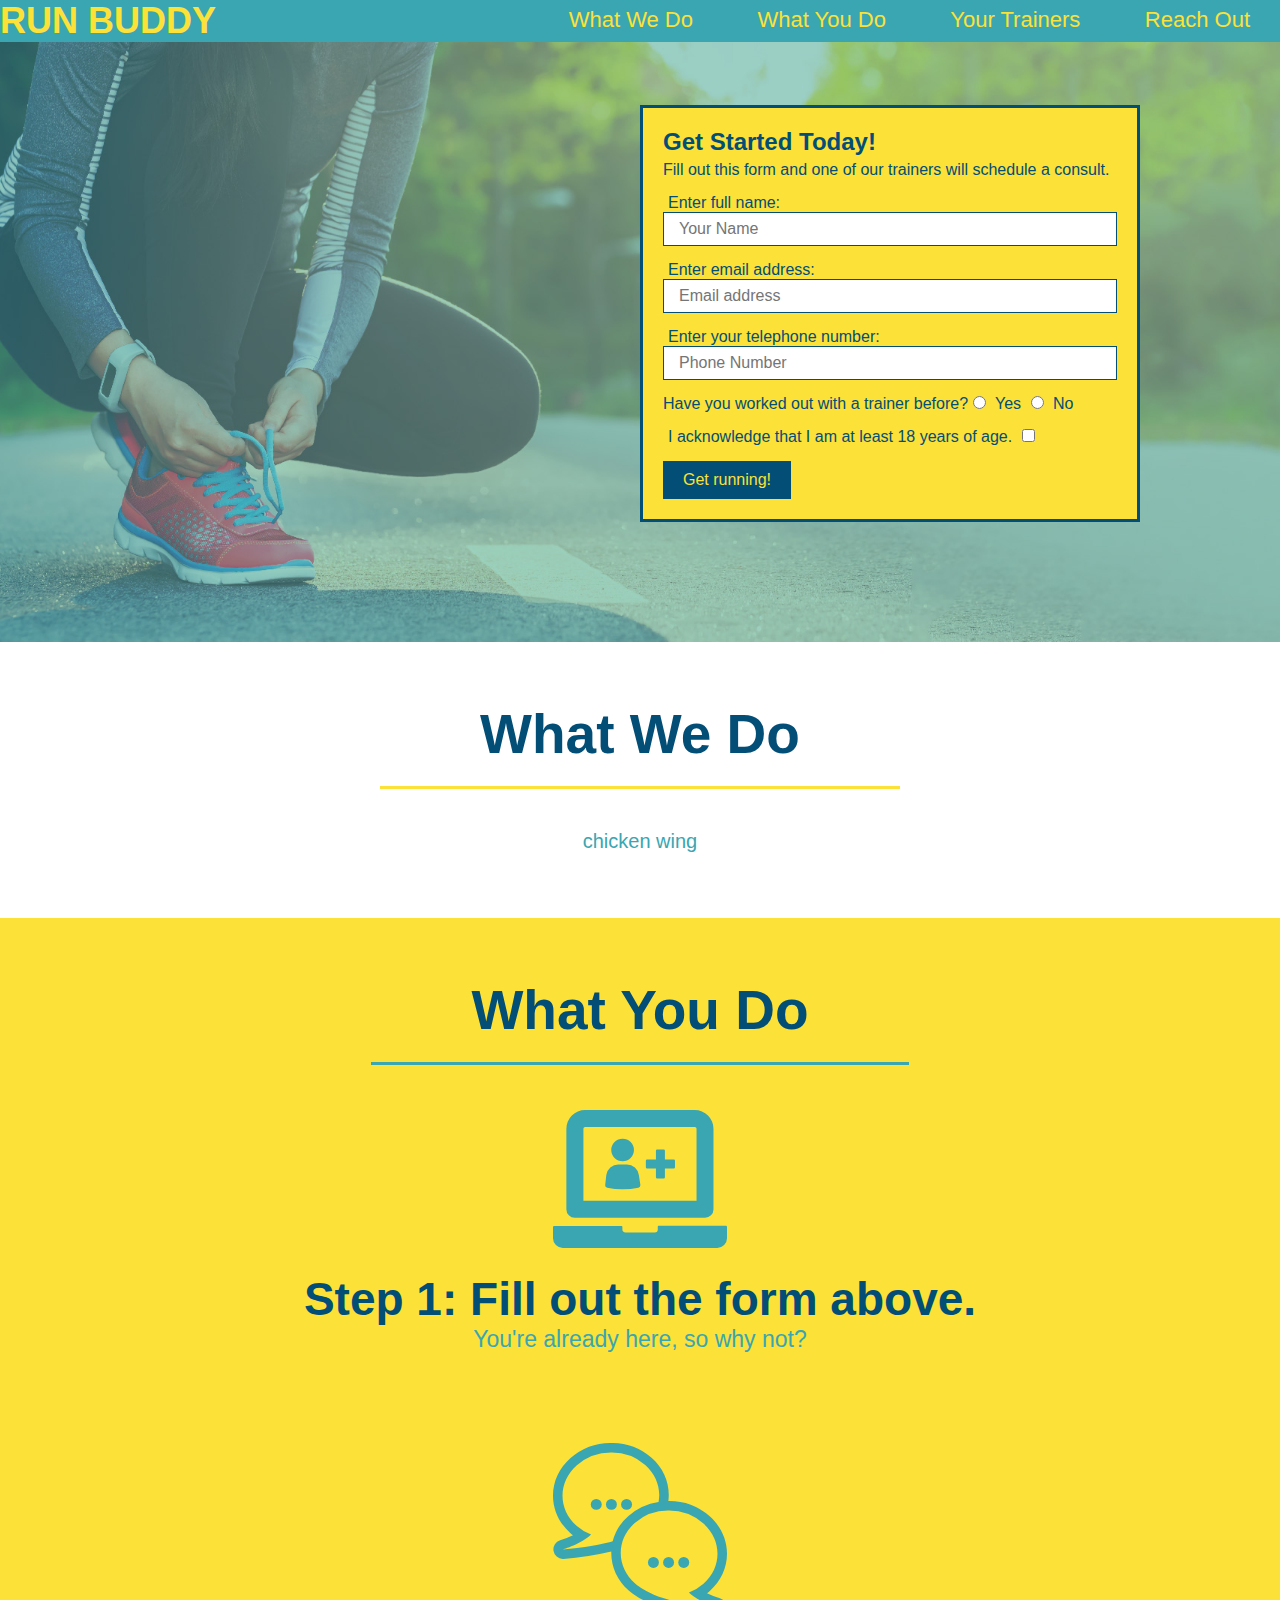
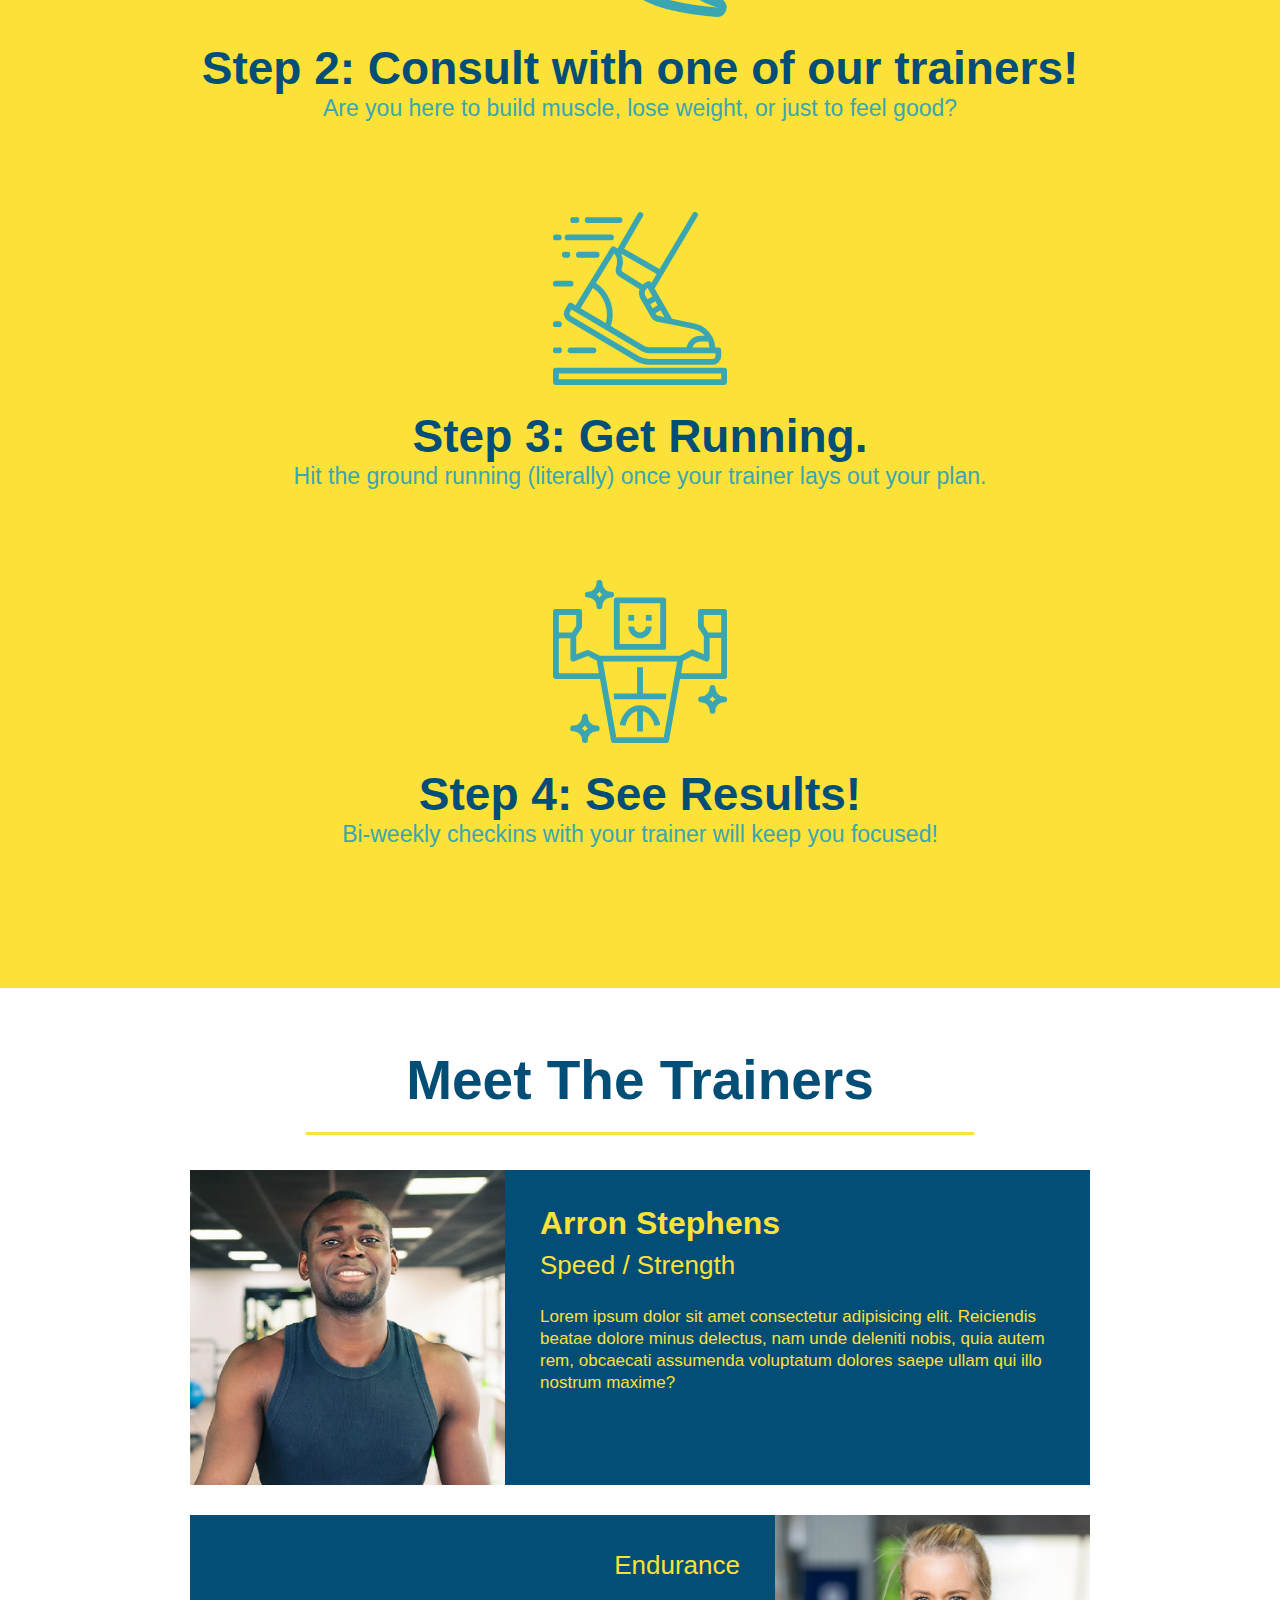
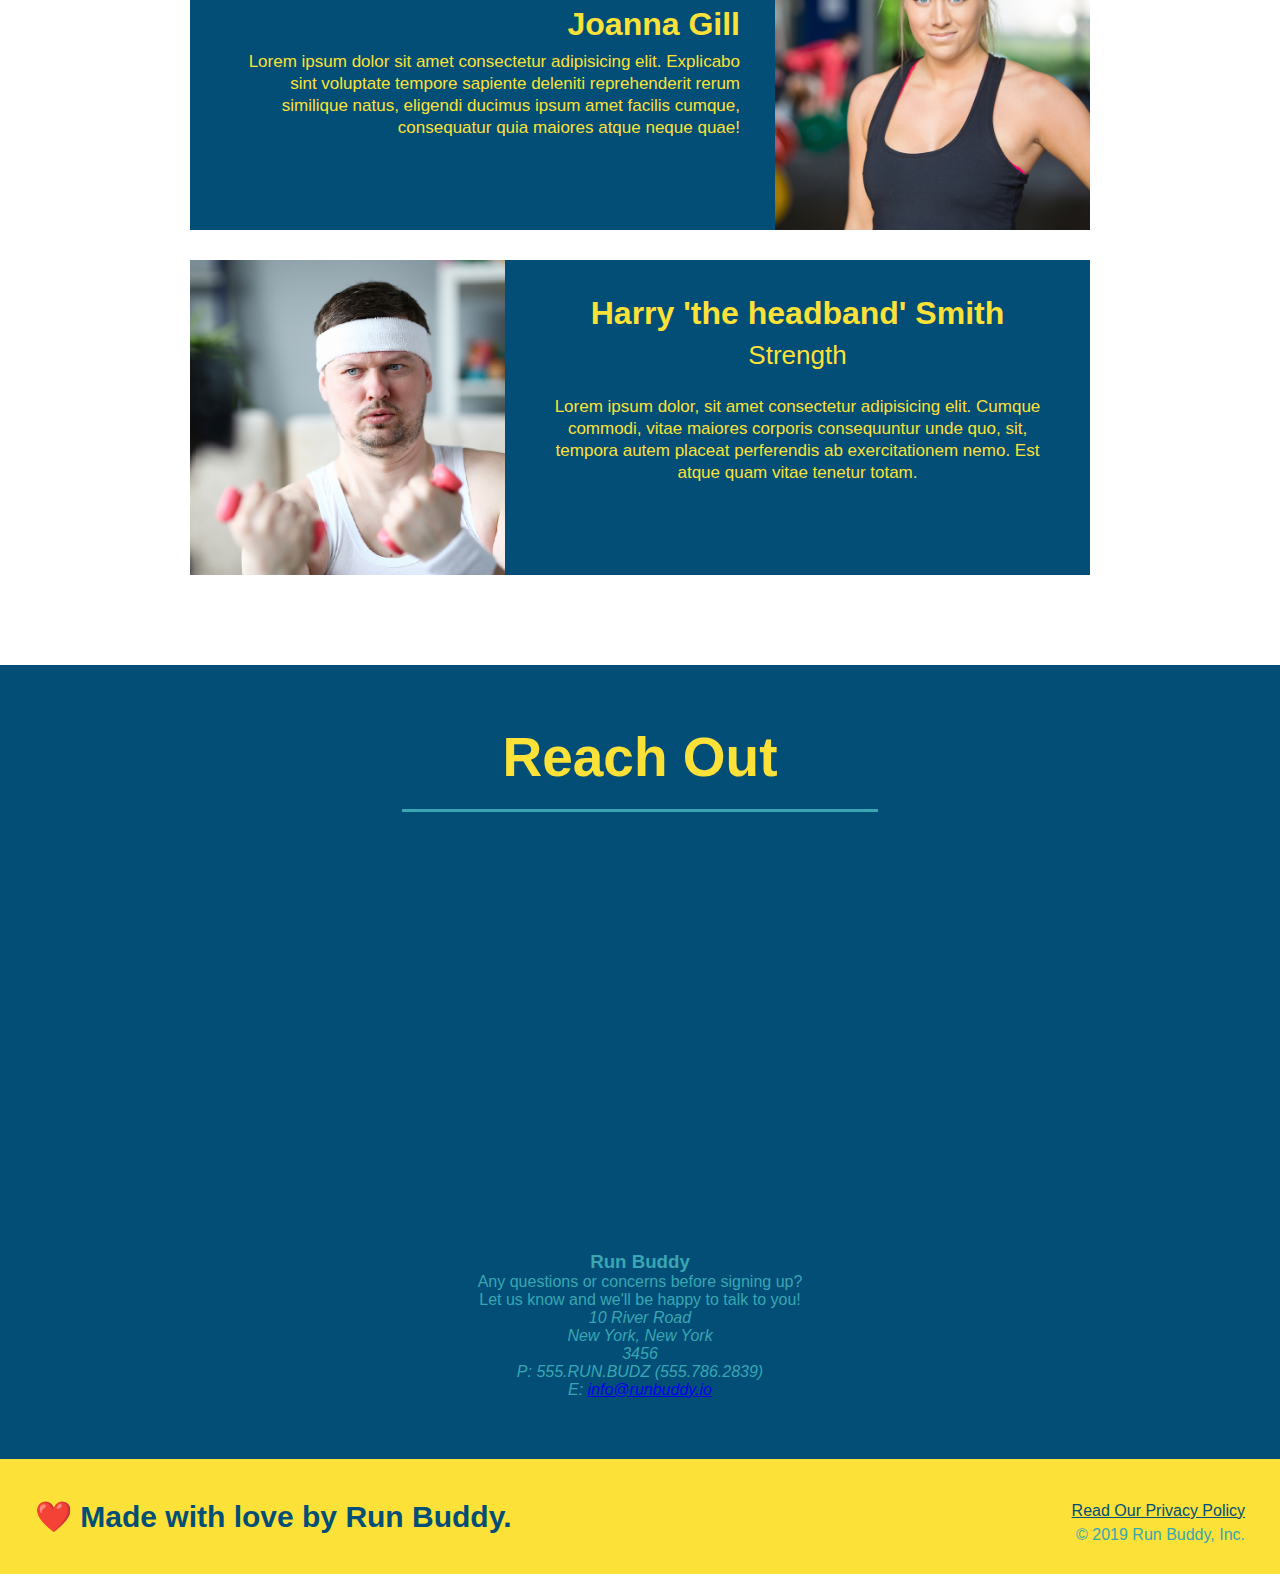
==== index.html @ 7460c60f "<privacy policy>" ====
<!DOCTYPE html>
<html lang="en">
<head>
<meta charset="UTF-8"/>
<title>Run  Buddy</title>
<link rel="stylesheet" href="assets/css/style.css"/>
</head>

<header> 
    <h1>
        <a href="/">RUN BUDDY</a>
    </h1>
<nav>
<!--unorder list elments-->
<ul>
    <!--list item elment-->
<li>
    <!--anchor elemnt-->
    <a href="#what-we-do">What We Do</a>
</li>
<li>
    <a href="#what-you-do">What You Do</a>
</li>
<li>
    <a href="#your-trainers">Your Trainers</a>
</li>
<li>
    <a href="#reach-out">Reach Out</a>
</li>
</ul>
</nav>
</header>

<body>
    <!--navigation-->
<!--hero/jumbotron-->
<section class="hero">
    <div class="hero-form">
        <h3>Get Started Today!</h3>
        <p>Fill out this form and one of our trainers will schedule a consult.</p>
        <!--form elm-->
        <form>
            <!--name filler-->
            <label for="name">Enter full name:</label>
            <input type="text" placeholder="Your Name" name="name" id="name" class="form-input" >
            <!--email -->
            <label for="email">Enter email address:</label>
            <input type="text" placeholder="Email address" name="email" id="email"class="form-input" >
            <!--phone number-->
            <label for="phone">Enter your telephone number:</label>
            <input type="text" placeholder="Phone Number" name="phone" id="phone" input class="form-input">
            <p>
                Have you worked out with a trainer before?
                <input type="radio" name="trainer-confirm" id="trainer-yes" />
                <label for="trainer-yes">Yes</label>
                <input type="radio" name="trainer-confirm" id="trainer-no"/>
                <label for="trainer-no">No</label>


            </p>
            <p>
                <label for="checkbox" >
                    I acknowledge that I am at least 18 years of age.
                </label>
                <input type="checkbox" name="age-confirm" id="checkbox"/>
            </p>
            <button type="submit">
                Get running!
            </button>
        </form>
    </div>
</section>
<!--what we do-->
<section id="what-we-do" class="intro">
    <h2 class="section-title primary-border">What We Do</h2>
    <p>
        chicken wing 
    </p>
</section>
<!--what you do-->
<section id="what-you-do" class="steps">
    <h2 class="section-title secondary-border">What You Do</h2>

    <div>
    <img src="./assets/images/step-1.svg" alt="" />
    <h3>Step 1: Fill out the form above.</h3>
    <p> You're already here, so why not?</p>
    </div>

    <div>
        <img src="assets/images/step-2.svg" alt="" />
        <h3>Step 2: Consult with one of our trainers!</h3>
        <p>Are you here to build muscle, lose weight, or just to feel good?</p>
    </div>

    <div>
        <img src="assets/images/step-3.svg" alt="" />
        <h3>Step 3: Get Running.</h3>
        <p>Hit the ground running (literally) once your trainer lays out your plan.</p>
    </div>

    <div>
        <img src="assets/images/step-4.svg" alt="" />
        <h3>Step 4: See Results!</h3>
        <p>Bi-weekly checkins with your trainer will keep you focused!</p>
    </div>
</section>

<!--meet trainers-->
<section id="your-trainers" class="trainers">
    <h2 class="section-title primary-border">Meet The Trainers</h2>
    <article class="trainer">
    <img src="assets/images/trainer-1.jpg" alt="Arron Stephens in his workout clothes, ready to pump iron.">
    <div class="trainer-bio text-left">
        <h3>Arron Stephens</h3>
        <h4>Speed / Strength</h4>
        <p>
        Lorem ipsum dolor sit amet consectetur adipisicing elit. Reiciendis beatae dolore minus delectus, nam unde deleniti nobis, quia autem rem, obcaecati assumenda voluptatum dolores saepe ullam qui illo nostrum maxime?
        </p>
    </div>
    </article>
    <!--trainer number 2-->
<article class="trainer">
    <div class="trainer-bio text-right">
        <h4>Endurance</h4>
        <h3>Joanna Gill</h3>
        <p>
            Lorem ipsum dolor sit amet consectetur adipisicing elit. Explicabo sint voluptate tempore sapiente deleniti reprehenderit rerum similique natus, eligendi ducimus ipsum amet facilis cumque, consequatur quia maiores atque neque quae!
        </p>
    </div>
    <img src="assets/images/trainer-2.jpg" alt="Joanna Gill cooling off after a workout!">
</article>
<!--third trainer-->
<article class="trainer">
    <img src="assets/images/trainer-3.jpg" alt="Harry Smith wearing a headband and lifting comically small pink weights.">
    <div class="trainer-bio text left">
<h3>Harry 'the headband' Smith</h3>
<h4>Strength</h4>
<p>
    Lorem ipsum dolor, sit amet consectetur adipisicing elit. Cumque commodi, vitae maiores corporis consequuntur unde quo, sit, tempora autem placeat perferendis ab exercitationem nemo. Est atque quam vitae tenetur totam.
</p>
    </div>
</article>
</section>
<!--reach out-->
<section id="reach-out" class="contact">
    <h2 class="section-title secondary-border">Reach Out</h2>
    <div class="contact-info">
        <iframe src="https://www.google.com/maps/embed?pb=!1m18!1m12!1m3!1d12087.531387250001!2d-73.95627076431303!3d40.76460136921745!2m3!1f0!2f0!3f0!3m2!1i1024!2i768!4f13.1!3m3!1m2!1s0x89c258cf54f9ede7%3A0x800ff1b8fb73642a!2s10%20River%20Rd%2C%20New%20York%2C%20NY%2010044!5e0!3m2!1sen!2sus!4v1624158216250!5m2!1sen!2sus" width="400" height="400" style="border:0;" allowfullscreen="" loading="lazy"></iframe>
    </div>
    <div>
    <h3>Run Buddy</h3>
    <p>
        Any questions or concerns before signing up?
        <br />
        Let us know and we'll be happy to talk to you!
    </p>
    <address>
    10 River Road
        <br/>
    New York, New York
        <br/>
    3456
        <br/>
    P: 555.RUN.BUDZ (555.786.2839)<br/>
    E: <a href="mailto:info@runbuddy.io">info@runbuddy.io</a>
    </address>
</div>
</div>
</section>
<!--footer-->
<footer>
    <h2> ❤️ Made with love by Run Buddy.</h2>
    <div>
        <a href="#">Read Our Privacy Policy</a><br />
        &copy; 2019 Run Buddy, Inc.
    </div>
</footer>
</body>
</html>
---- assets/css/style.css ----
* {
    margin:0;
    padding:0;
    box-sizing: border-box;
}

/*applying stle to header*/
header{
    padding: 20 px 35px;
    background-color: #39a6b2;
}
header h1{
    font-weight: bold;
    font-size: 36px;
    color:#fce138;
    margin: 0;
    display: inline;
}
header a{
    text-decoration: none;
    color:#fce138;
}
header nav{
    float: right;
    margin: 7px 0;
}
header nav ul li{
    display: inline;
}
header nav ul li a {
    margin: 0 30px;
    font-weight: lighter;
    font-size: 22px;
}

/*applying style to bod*/
body {
    color: #39a6b2;
    font-family: Helvetica, Arial, sans-serif;
}
footer{
    background:#fce138;
    width: 100%;
    padding: 40px 35px;
}
footer h2{
    display: inline;
    color: #024e76;
    font-size: 30px;
    margin: 0;
}
footer div{
    float: right;
    line-height: 1.5;
    text-align: right;
}
footer a{
    color: #024e76
}
section{
    padding: 60px;
}
.hero{
    background-image: url("../images/hero-bg.jpg");
    height: 600px;
    background-size: cover;
    background-position: center;
    position: relative;
}
.hero-form{
    background-color: #fce138;
    border: 3px solid #024e76;
    padding: 20px;
    width: 500px;
    color: #024e76;
    position: absolute;
    bottom: 120px;
    right: 140px;

}
.hero-form h3{
    font-size: 24px;
    margin: 0;
}
.hero-form p{
    margin: 5px 0 15px 0;
}
.form-input{
    border: 1px solid #024e76;
    display: block;
    padding: 7px 15px;
    font-size: 16px;
    color: #024e76;
    width: 100%;
    margin-bottom: 15px;
}
.hero-form label{
    margin: 0 5px;
}
.hero-form button{
    color: #fce138;
    background-color: #024e76;
    border: none;
    padding: 10px 20px;
    font-size: 16px;
}
.intro{
    text-align: center;
}
.intro p{
    line-height: 1.7;
    color: #39a6b2;
    width: 80%;
    font-size: 20px;
    margin: 0 auto;
}
.steps{
    text-align: center;
    background: #fce138;
}
.steps div{
    margin-bottom: 80px;
}
.steps img{
    width: 15%;
    margin: 10px 0;
}
.steps h3{
    color: #024e76;
    font-size: 46px;
    margin-top: 10px;
}
.steps p{
    color: #39a6b2;
    font-size: 23px;
}
.steps span{
    font-size: 38px;
}
.section-title{
    font-size: 55px;
    color: #024e76;
    margin-bottom: 35px;
    padding: 0 100px 20px 100px;
    display: inline-block;
    border-bottom: 3px solid;
}
.primary-border{
    border-color: #fce138;
}
.secondary-border{
    border-color: #39a6b2;
}
.trainers{
    text-align: center;
}
.trainer{
    width: 900px;
    margin: 0 auto 30px auto;
    background: #024e76;
    color: #fce138;
    overflow: auto;
}
.trainer img{
    width: 35%;
    float: left;
}
.trainer-bio{
    padding: 35px;
    float: left;
    width: 65%;
}
.trainer-bio h3{
    font-size: 32px;
    margin-bottom: 8px;

}
.trainer-bio h4{
    font-weight:lighter;
    font-size: 26px;
    margin-bottom: 25px;
}
.trainer-bio p{
    font-size: 17px;
    line-height: 1.3;
}
.text-left{
    text-align: left;
}
.text-right{
    text-align: right;
}
.contact {
    text-align: center;
    background: #024e76;
  }
  
  .contact h2 {
    color: #fce138;
  }
  
  .contact-info iframe {
    width: 400px;
    height: 400px;
  }
  
  .contact-info div {
    width: 410px;
    display: inline-block;
    vertical-align: top;
    text-align: left;
    margin: 30px 0 0 60px;
    color: white;
  }
  
  .contact-info h3 {
    color: #fce138;
    font-size: 32px;
  }
  
  .contact-info p,
  .contact-info address {
    margin: 20px 0;
    line-height: 1.5;
    font-size: 20px;
    font-style: normal;
  }
  
  .contact-info a {
    color: #fce138;
  }
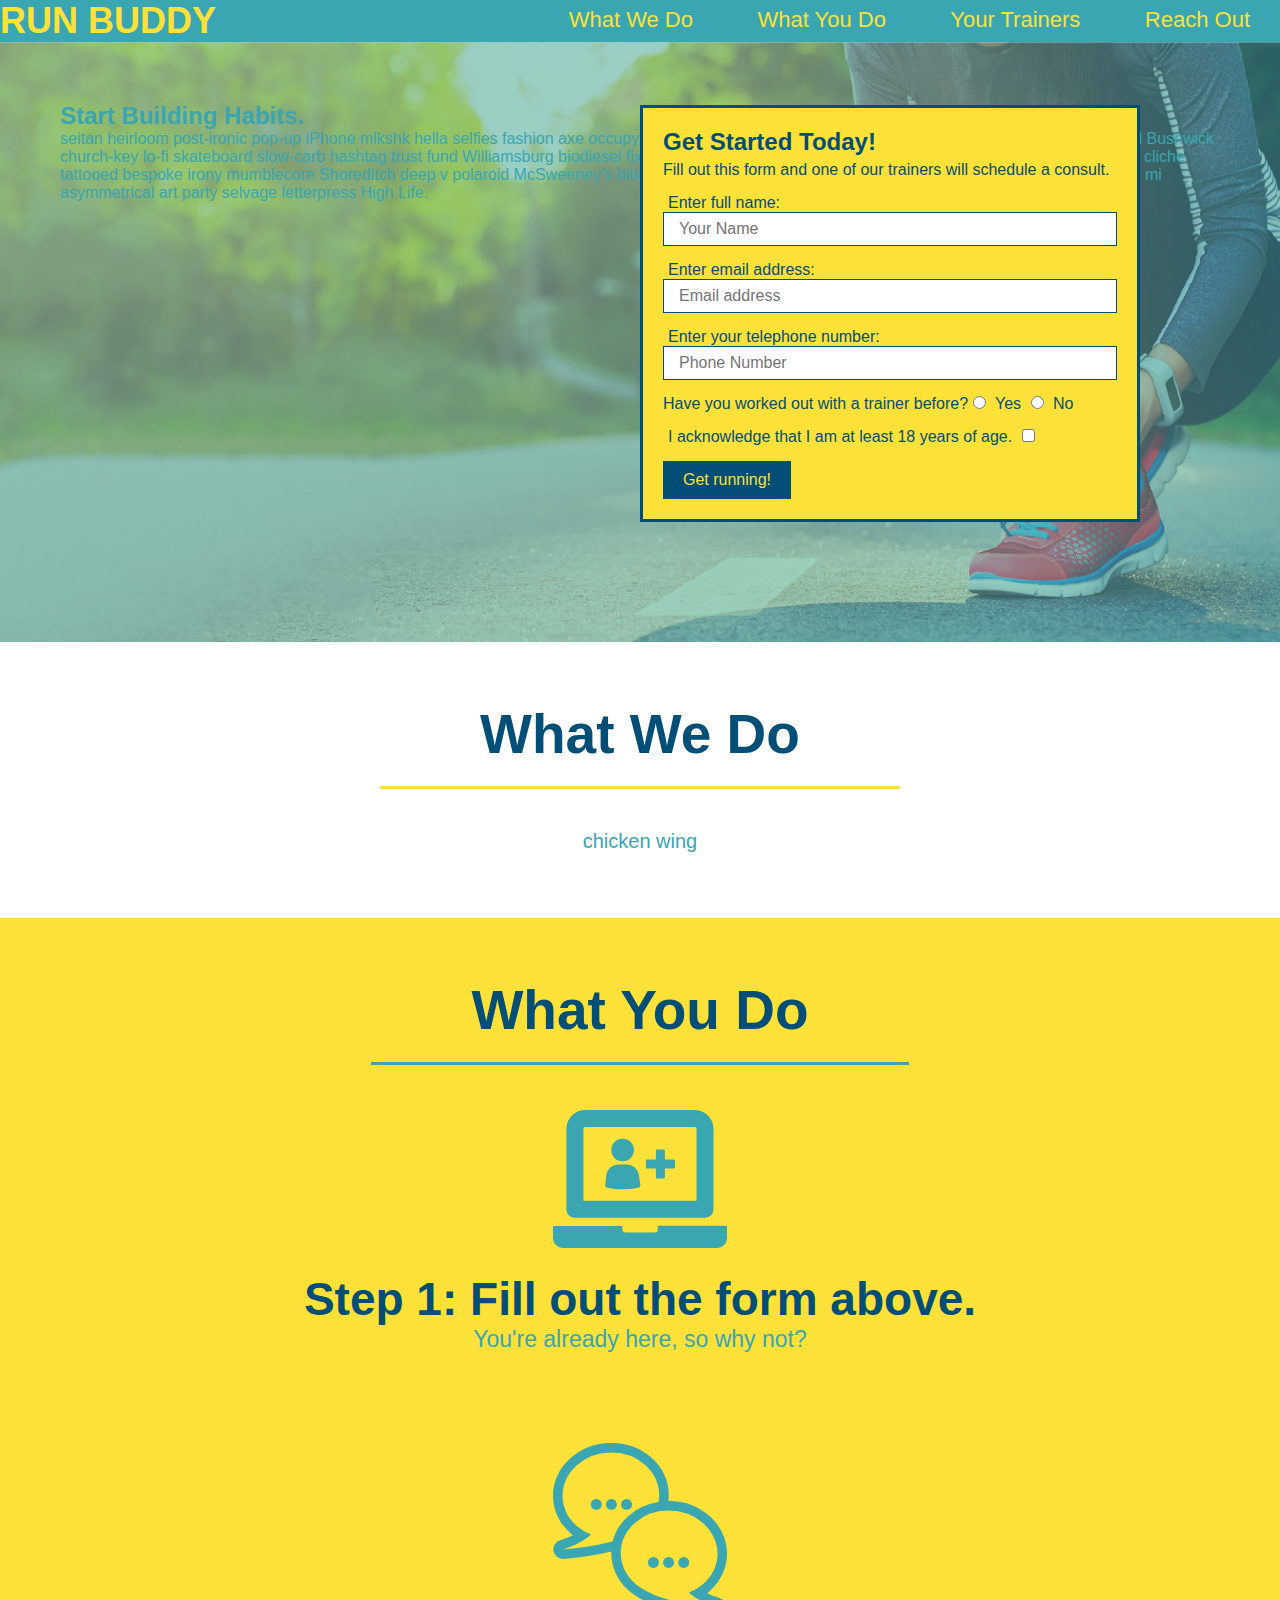
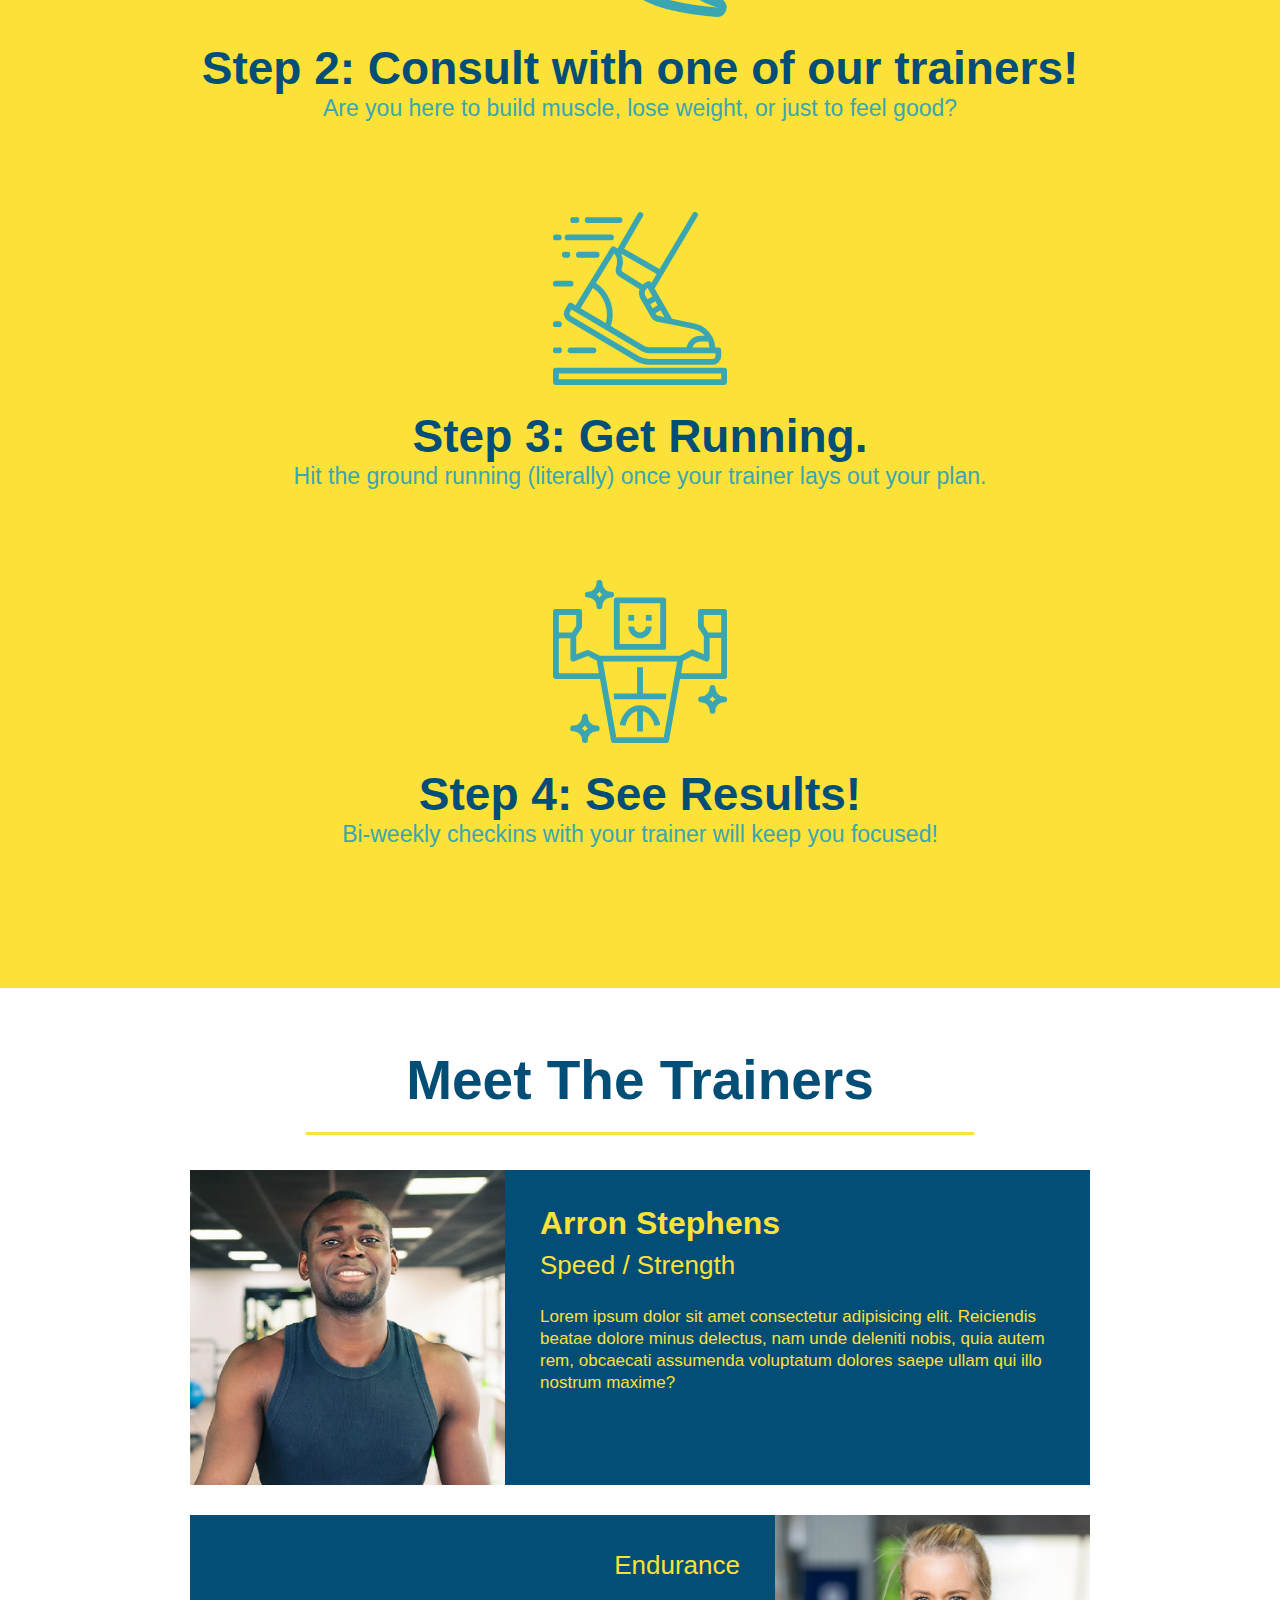
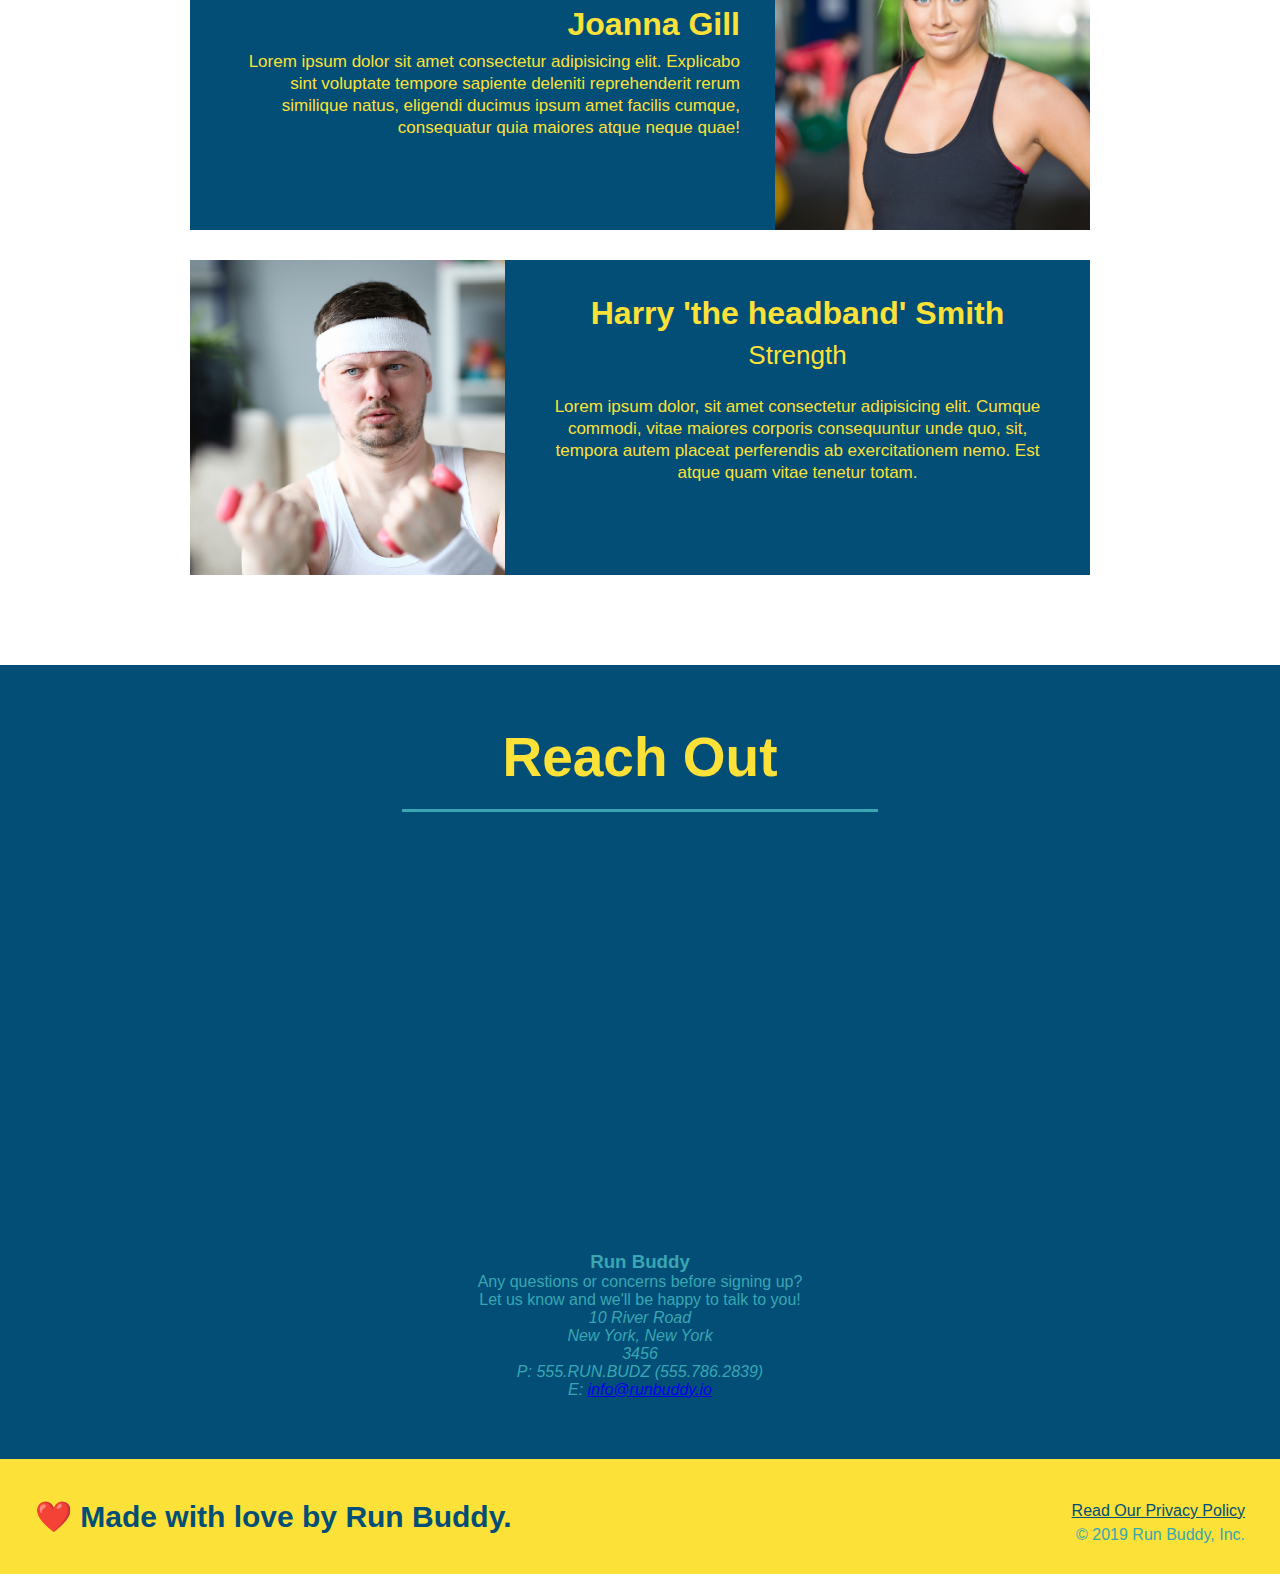
==== commit 99700bdf: "<add content to hero, replace image>" ====
--- a/index.html
+++ b/index.html
@@ -35,6 +35,12 @@
     <!--navigation-->
 <!--hero/jumbotron-->
 <section class="hero">
+    <div class="hero-cta">
+        <h2>Start Building Habits.</h2>
+        <p>
+          seitan heirloom post-ironic pop-up iPhone mlkshk hella selfies fashion axe occupy readymade put a bird on it messenger bag Wes Anderson Schlitz plaid Bushwick church-key lo-fi skateboard slow-carb hashtag trust fund Williamsburg biodiesel fixie farm-to-table 8-bit banjo XOXO Banksy chillwave bicycle rights retro cliche tattooed bespoke irony mumblecore Shoreditch deep v polaroid McSweeney's bitters cray gentrify tofu Marfa you probably haven't heard of them yr banh mi asymmetrical art party selvage letterpress High Life.
+        </p>
+      </div>
     <div class="hero-form">
         <h3>Get Started Today!</h3>
         <p>Fill out this form and one of our trainers will schedule a consult.</p>
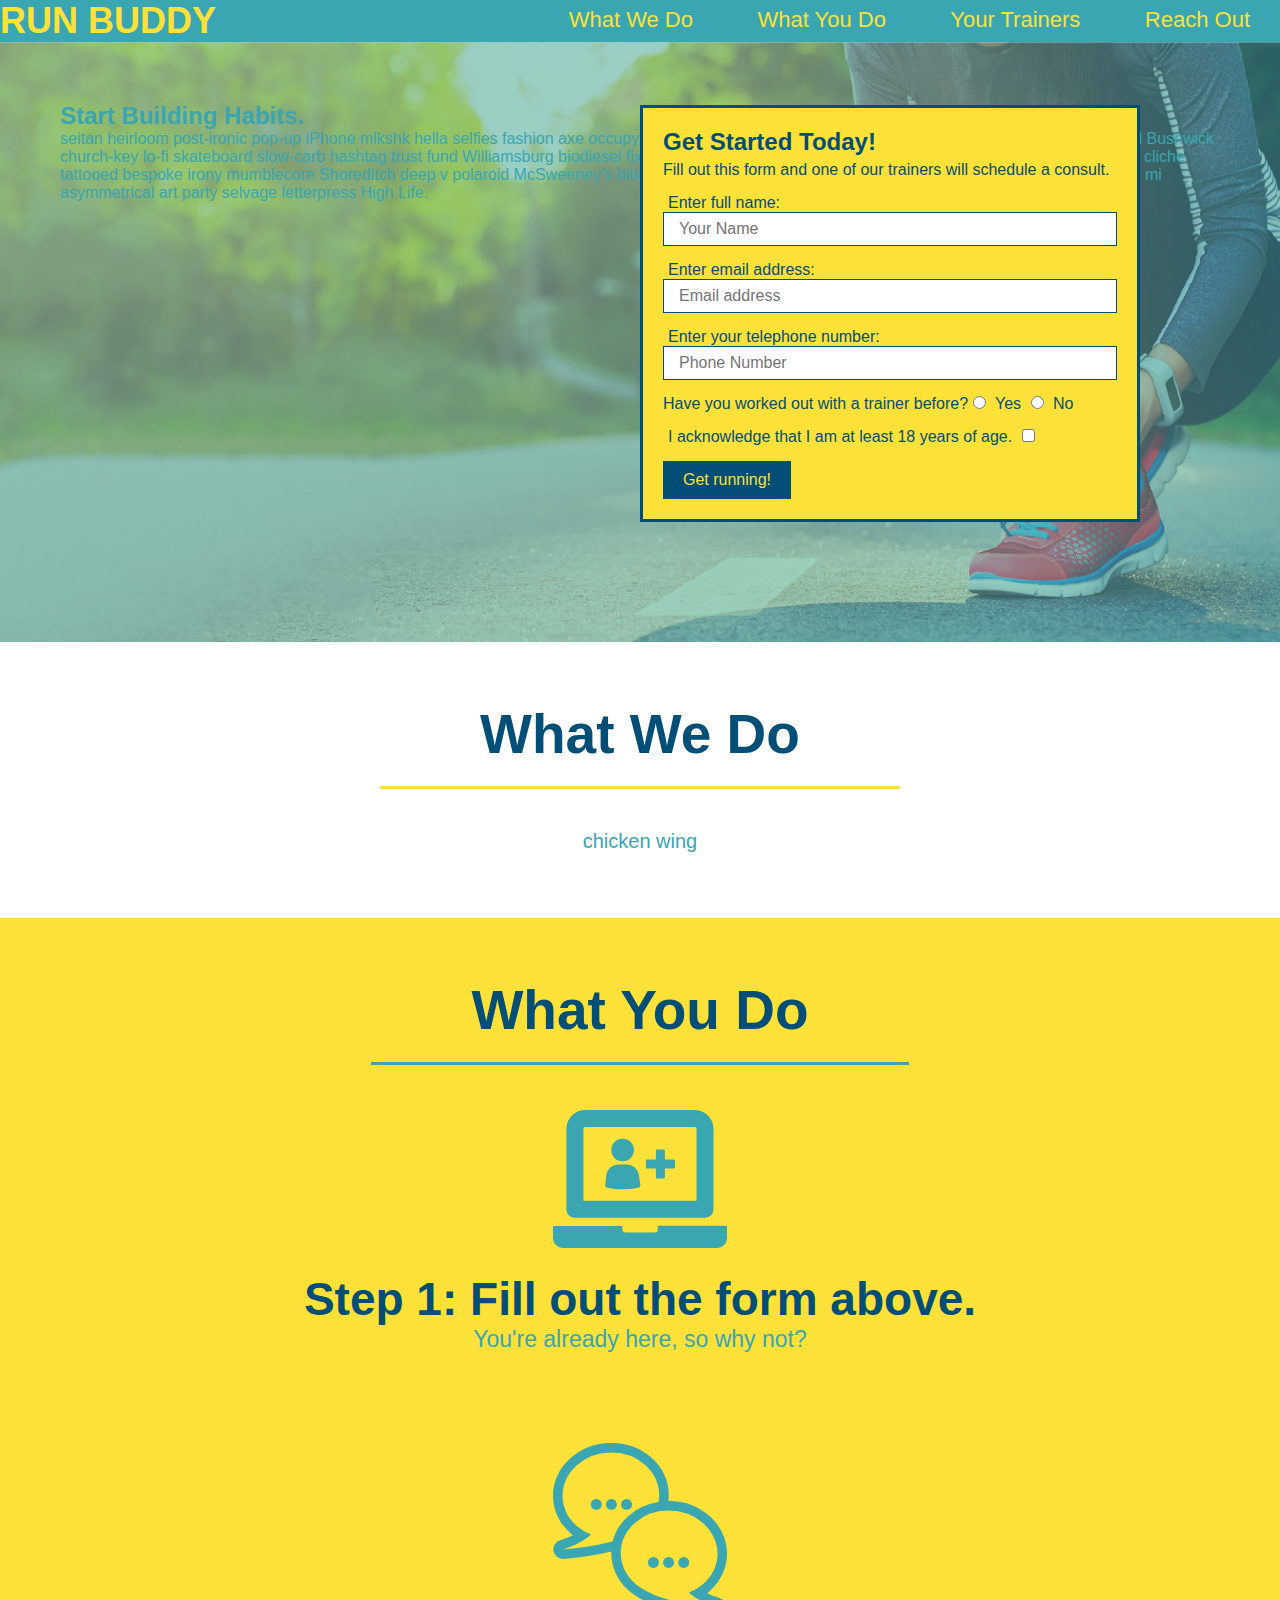
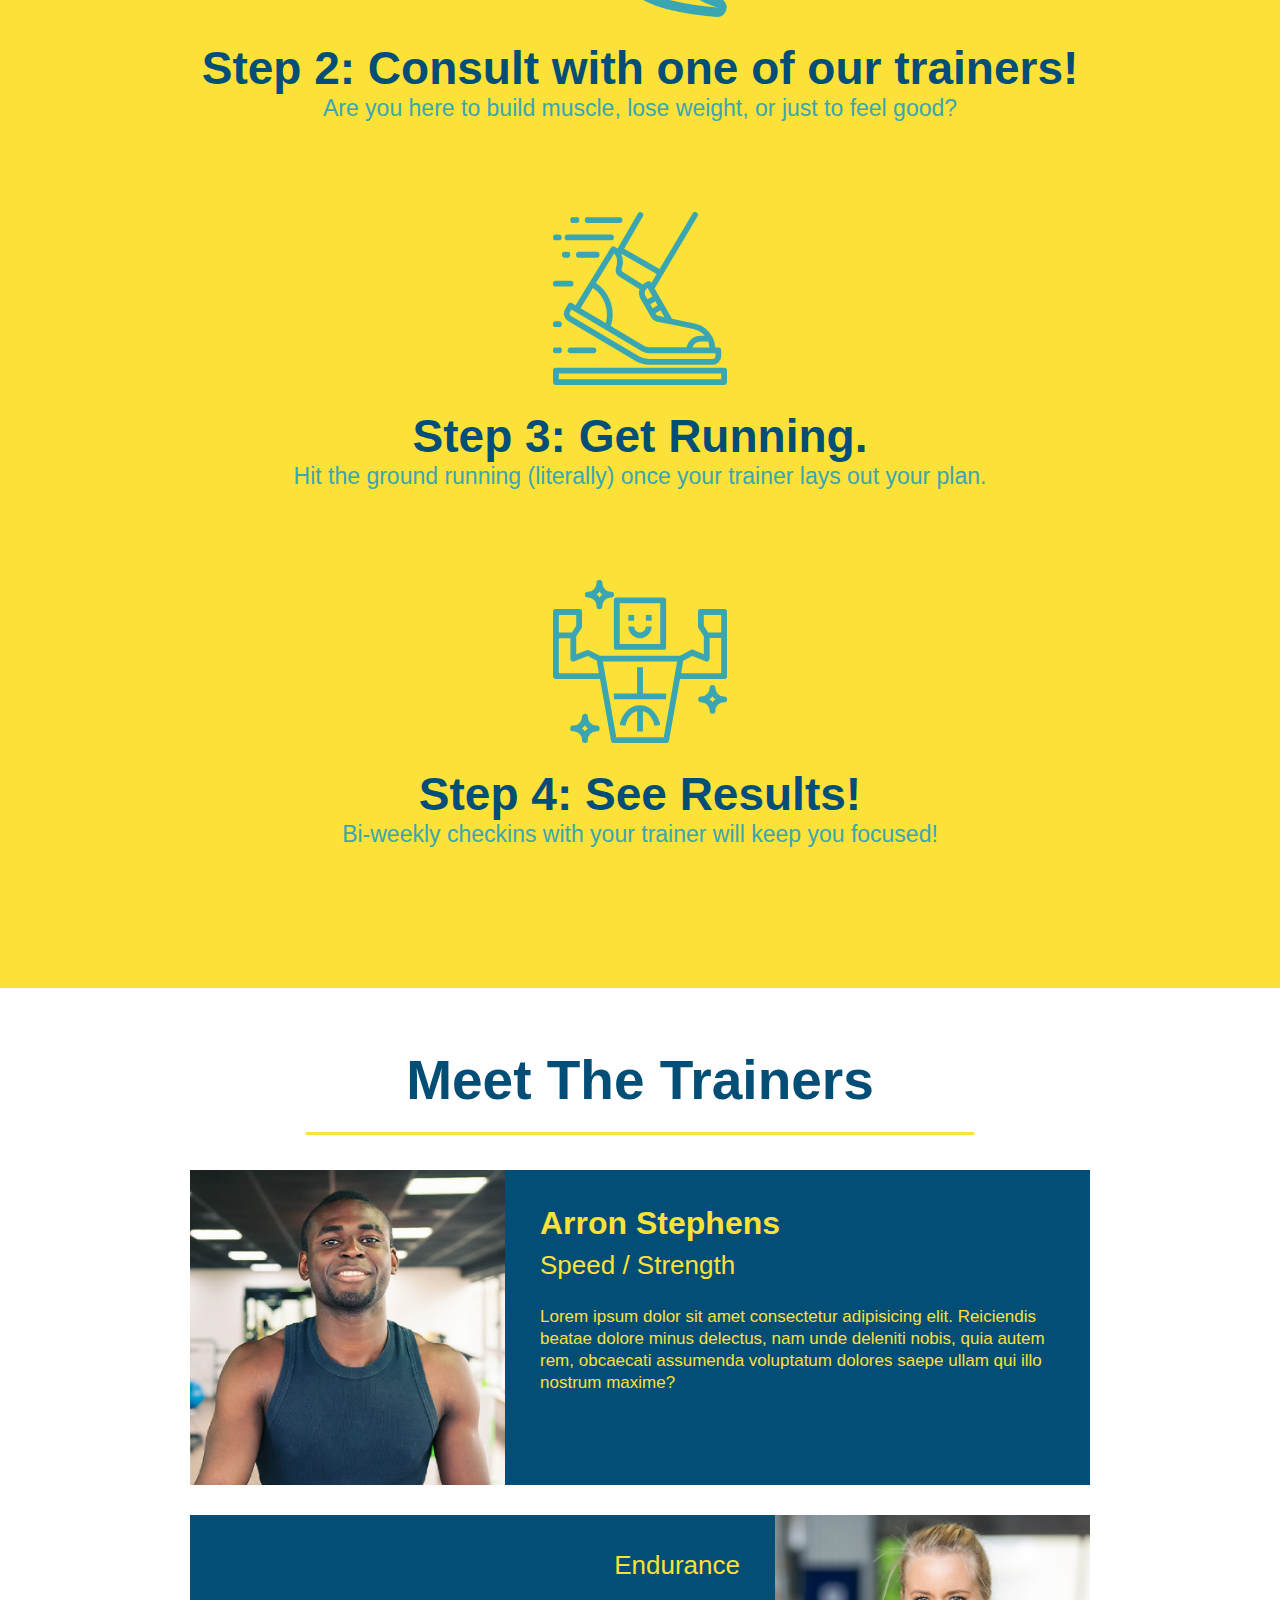
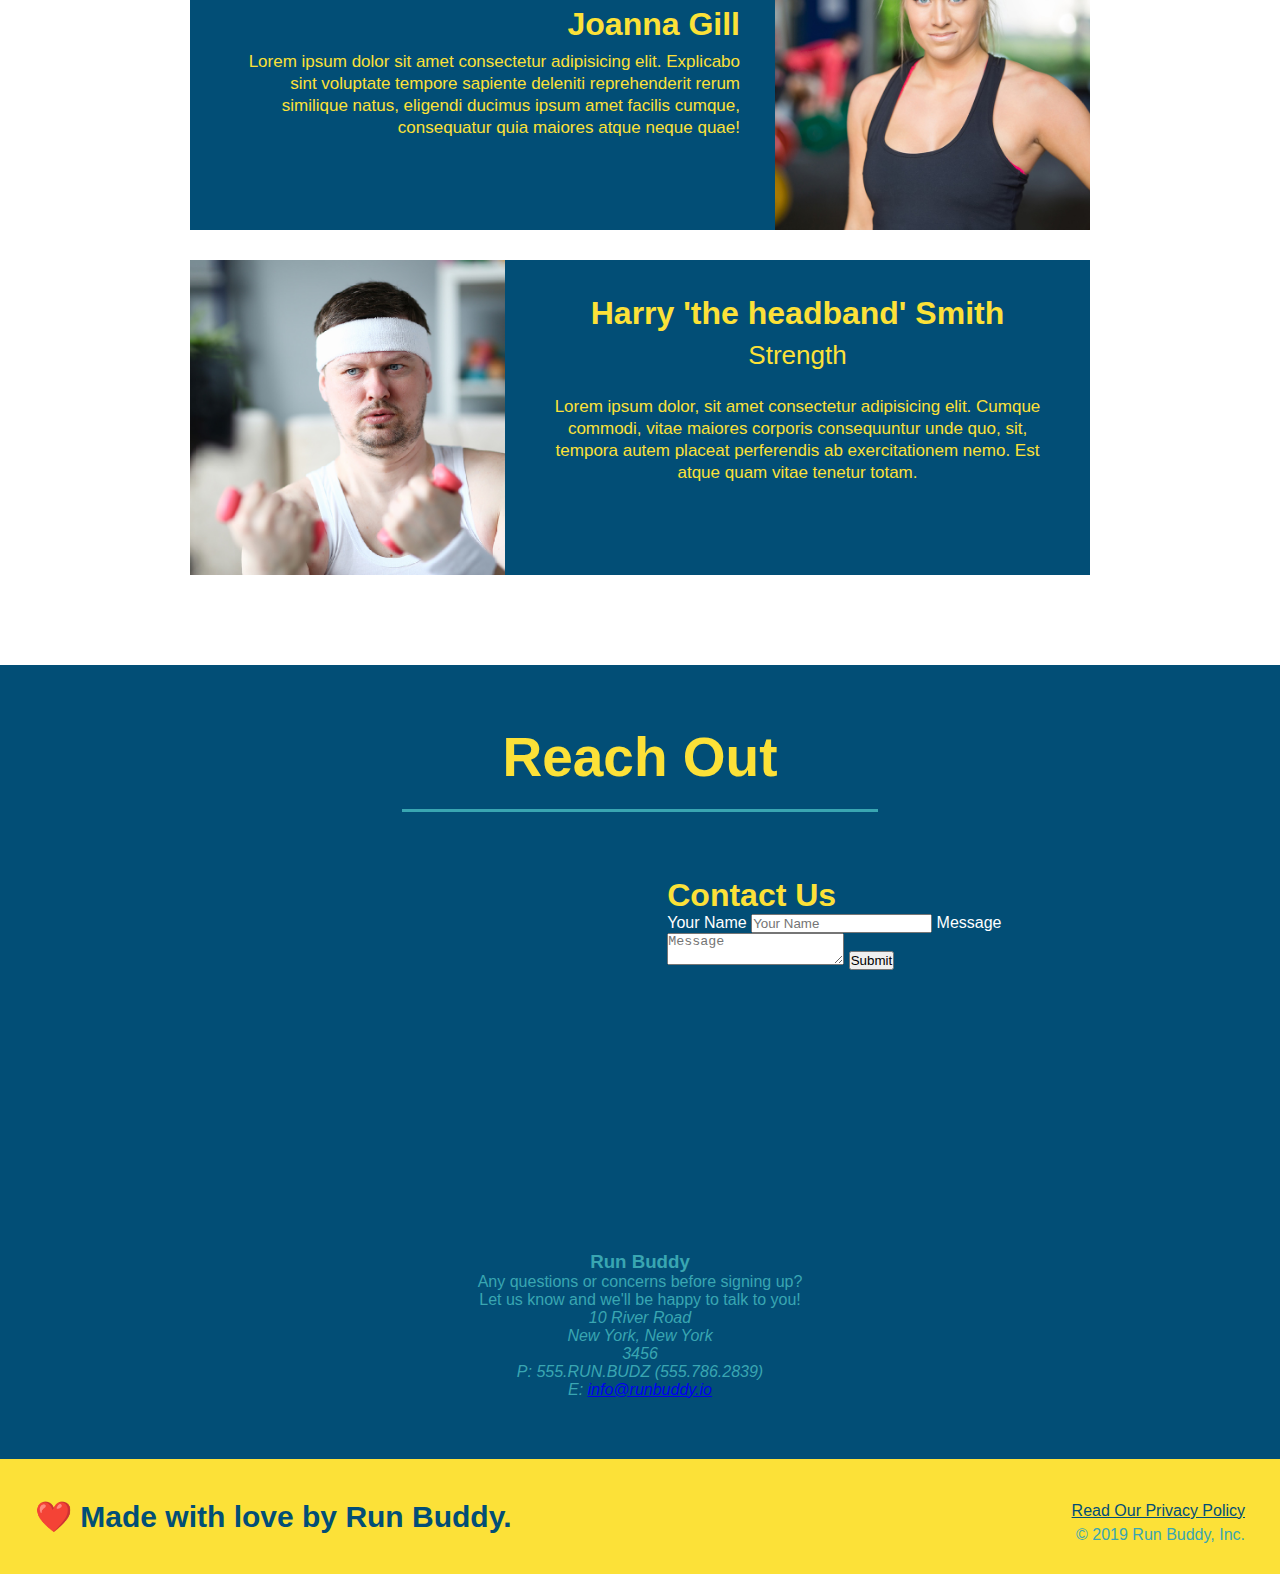
==== commit 43c02fc5: "<add contact form>" ====
--- a/index.html
+++ b/index.html
@@ -153,6 +153,18 @@
     <h2 class="section-title secondary-border">Reach Out</h2>
     <div class="contact-info">
         <iframe src="https://www.google.com/maps/embed?pb=!1m18!1m12!1m3!1d12087.531387250001!2d-73.95627076431303!3d40.76460136921745!2m3!1f0!2f0!3f0!3m2!1i1024!2i768!4f13.1!3m3!1m2!1s0x89c258cf54f9ede7%3A0x800ff1b8fb73642a!2s10%20River%20Rd%2C%20New%20York%2C%20NY%2010044!5e0!3m2!1sen!2sus!4v1624158216250!5m2!1sen!2sus" width="400" height="400" style="border:0;" allowfullscreen="" loading="lazy"></iframe>
+        <div class="contact-form">
+            <h3>Contact Us</h3>
+            <form>
+               <label for="contact-name">Your Name</label>
+               <input type="text" id="contact-name" placeholder="Your Name" />
+          
+               <label for="contact-message">Message</label>
+               <textarea id="contact-message" placeholder="Message"></textarea>
+          
+               <button type="submit">Submit</button>
+              </form>
+          </div>
     </div>
     <div>
     <h3>Run Buddy</h3>
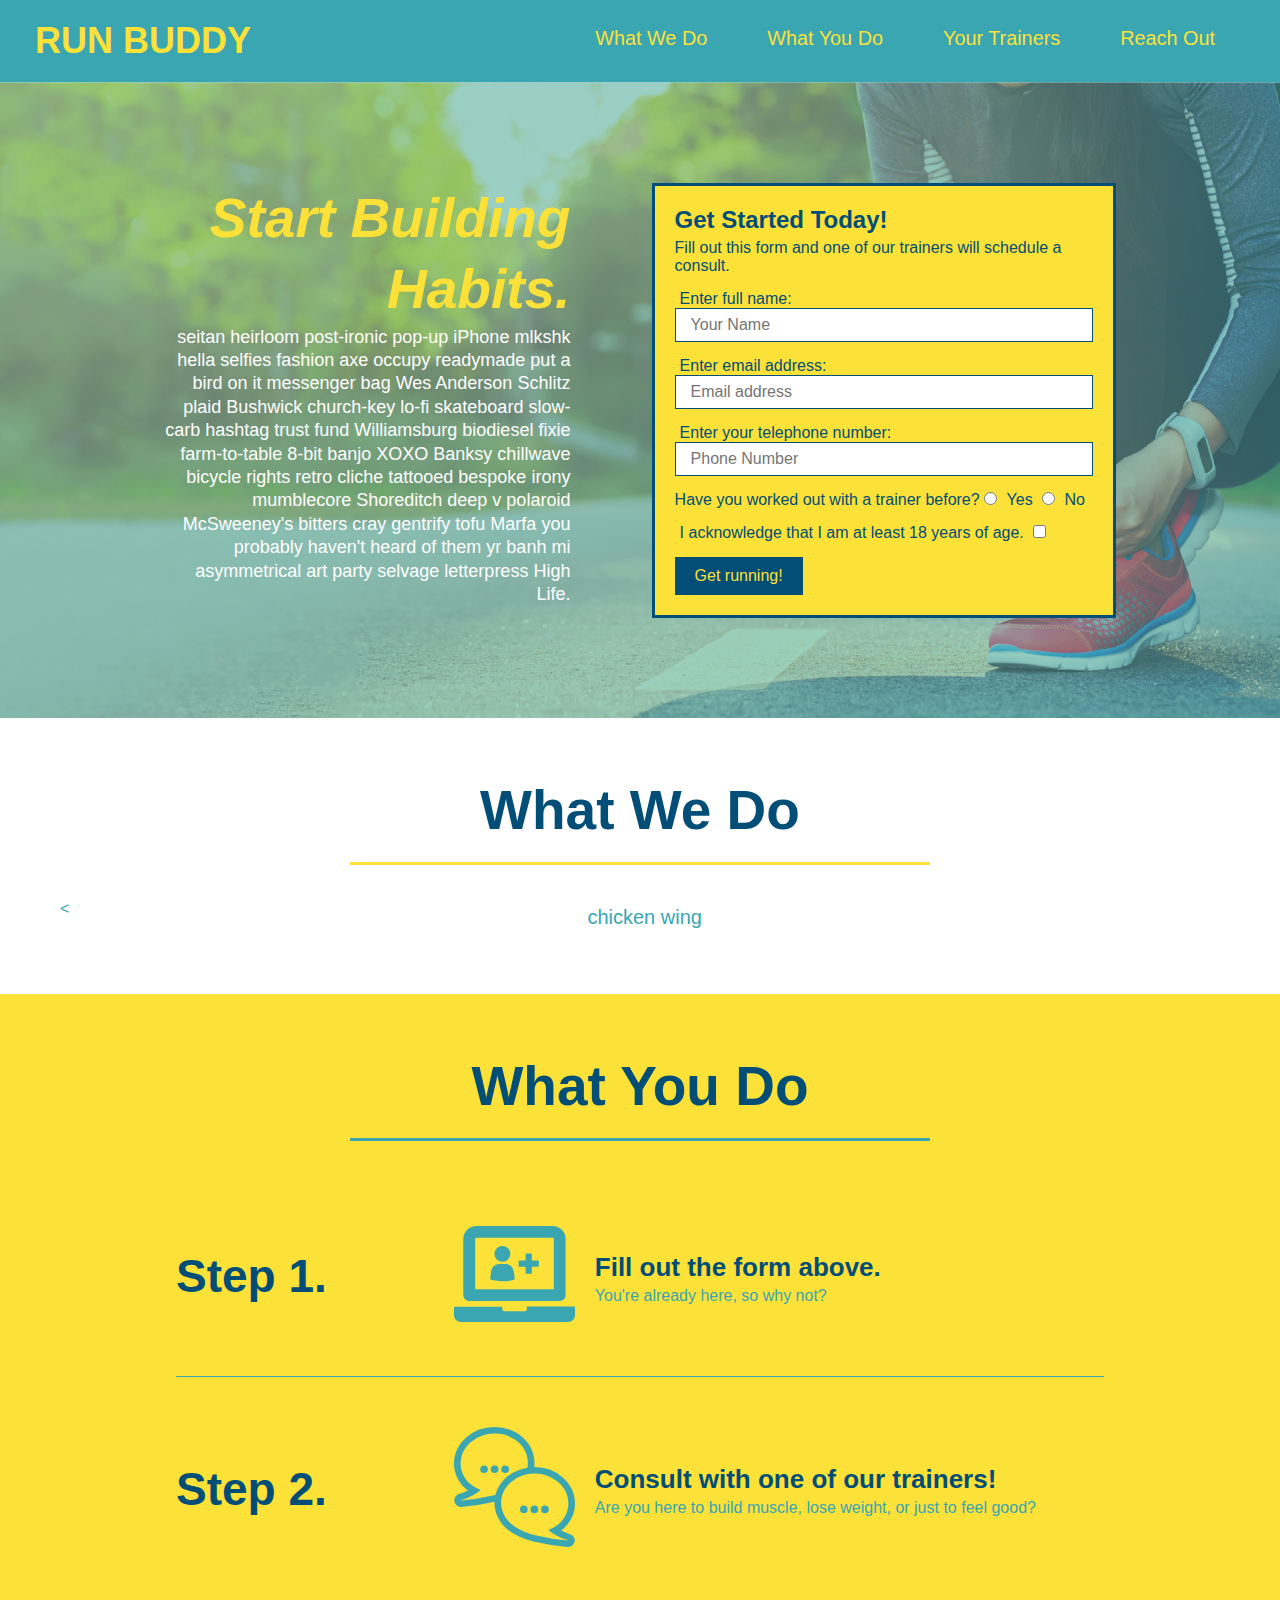
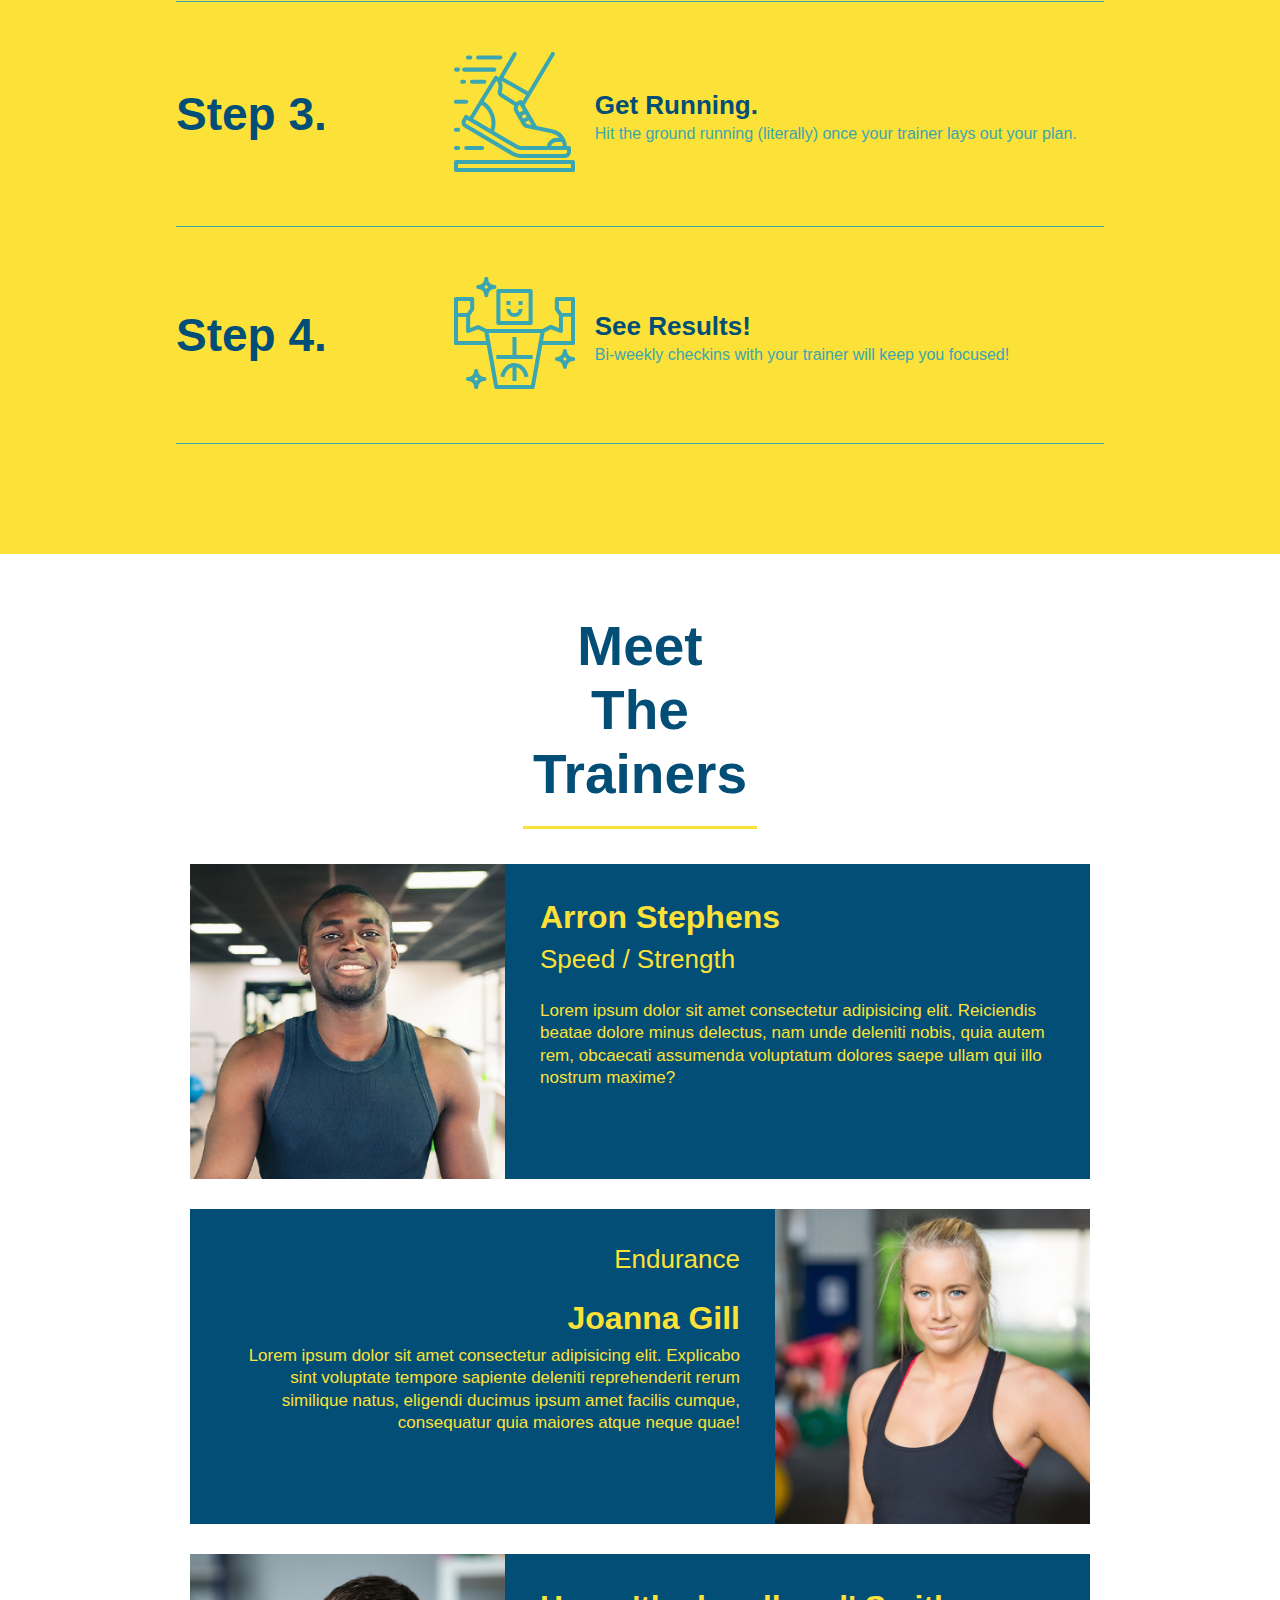
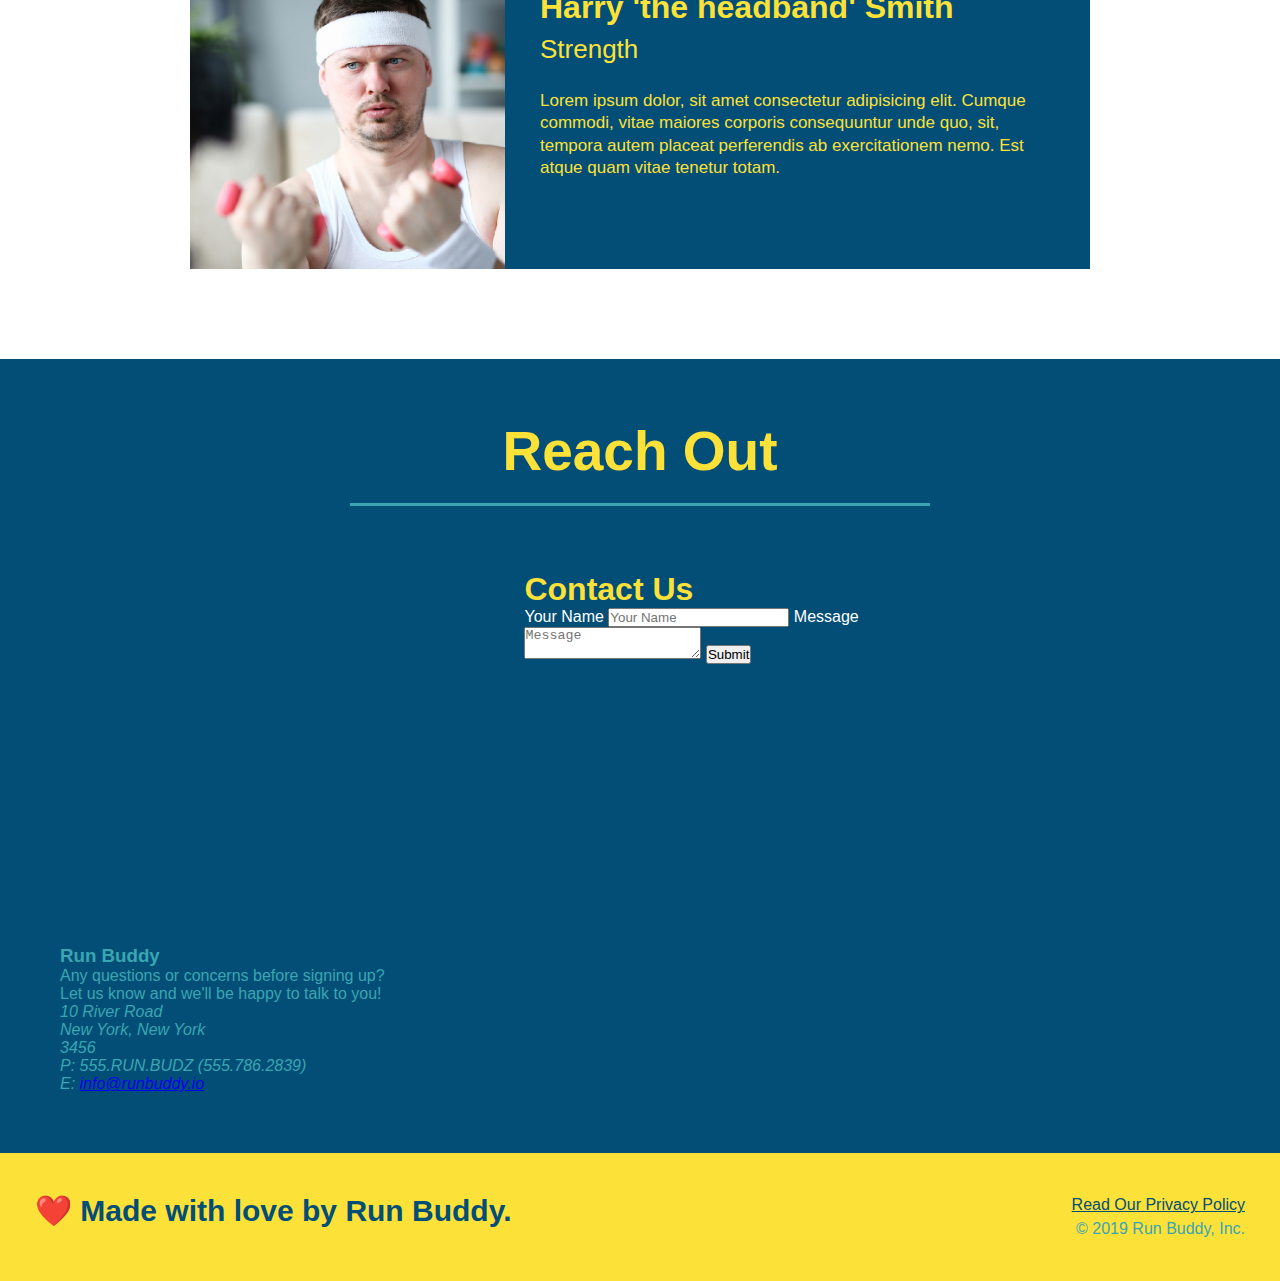
==== commit 4bbe2ed6: "<add flexbox to the steps>" ====
--- a/index.html
+++ b/index.html
@@ -41,7 +41,7 @@
           seitan heirloom post-ironic pop-up iPhone mlkshk hella selfies fashion axe occupy readymade put a bird on it messenger bag Wes Anderson Schlitz plaid Bushwick church-key lo-fi skateboard slow-carb hashtag trust fund Williamsburg biodiesel fixie farm-to-table 8-bit banjo XOXO Banksy chillwave bicycle rights retro cliche tattooed bespoke irony mumblecore Shoreditch deep v polaroid McSweeney's bitters cray gentrify tofu Marfa you probably haven't heard of them yr banh mi asymmetrical art party selvage letterpress High Life.
         </p>
       </div>
-    <div class="hero-form">
+    <div class="hero-form"> 
         <h3>Get Started Today!</h3>
         <p>Fill out this form and one of our trainers will schedule a consult.</p>
         <!--form elm-->
@@ -78,43 +78,80 @@
 </section>
 <!--what we do-->
 <section id="what-we-do" class="intro">
+    <div class="flex-row">
     <h2 class="section-title primary-border">What We Do</h2>
+    </div>
+    <div class="flex-row"><
     <p>
         chicken wing 
     </p>
+    </div>
 </section>
 <!--what you do-->
 <section id="what-you-do" class="steps">
+    <div class="flex-row">
     <h2 class="section-title secondary-border">What You Do</h2>
-
-    <div>
+    </div>
+
+    <div class="step">
+        <h3>Step 1.</h3>
+        <div class="step-info">
+             <div class="step-img">
     <img src="./assets/images/step-1.svg" alt="" />
-    <h3>Step 1: Fill out the form above.</h3>
+    </div>
+    <div class="step-text">
+    <h4>Fill out the form above.</h4>
     <p> You're already here, so why not?</p>
     </div>
-
-    <div>
+    </div>
+    </div>
+
+    <div class="step">
+        <h3>Step 2.</h3>
+        <div class="step-info">
+          <div class="step-img">
         <img src="assets/images/step-2.svg" alt="" />
-        <h3>Step 2: Consult with one of our trainers!</h3>
+        </div>
+        <div class="step-text">
+        <h4>Consult with one of our trainers!</h4>
         <p>Are you here to build muscle, lose weight, or just to feel good?</p>
-    </div>
-
-    <div>
+        </div>
+        </div>
+    </div>
+
+    <div class="step">
+        <h3>Step 3.</h3>
+        <div class="step-info">
+          <div class="step-img">
         <img src="assets/images/step-3.svg" alt="" />
-        <h3>Step 3: Get Running.</h3>
+        </div>
+        <div class="step-text">
+        <h4>Get Running.</h4>
         <p>Hit the ground running (literally) once your trainer lays out your plan.</p>
-    </div>
-
-    <div>
+        </div>
+        </div>
+    </div>
+
+    <div class="step">
+        <h3>Step 4.</h3>
+        <div class="step-info">
+          <div class="step-img">
         <img src="assets/images/step-4.svg" alt="" />
-        <h3>Step 4: See Results!</h3>
+        </div>
+        <div class="step-text">
+        <h4>See Results!</h4>
         <p>Bi-weekly checkins with your trainer will keep you focused!</p>
+        </div>
+        </div>
     </div>
 </section>
 
 <!--meet trainers-->
 <section id="your-trainers" class="trainers">
+    <div class="flex-row">
     <h2 class="section-title primary-border">Meet The Trainers</h2>
+    </div>
+
     <article class="trainer">
     <img src="assets/images/trainer-1.jpg" alt="Arron Stephens in his workout clothes, ready to pump iron.">
     <div class="trainer-bio text-left">
@@ -150,7 +187,10 @@
 </section>
 <!--reach out-->
 <section id="reach-out" class="contact">
+    <div class="flex-row">
     <h2 class="section-title secondary-border">Reach Out</h2>
+    </div>
+
     <div class="contact-info">
         <iframe src="https://www.google.com/maps/embed?pb=!1m18!1m12!1m3!1d12087.531387250001!2d-73.95627076431303!3d40.76460136921745!2m3!1f0!2f0!3f0!3m2!1i1024!2i768!4f13.1!3m3!1m2!1s0x89c258cf54f9ede7%3A0x800ff1b8fb73642a!2s10%20River%20Rd%2C%20New%20York%2C%20NY%2010044!5e0!3m2!1sen!2sus!4v1624158216250!5m2!1sen!2sus" width="400" height="400" style="border:0;" allowfullscreen="" loading="lazy"></iframe>
         <div class="contact-form">
--- a/assets/css/style.css
+++ b/assets/css/style.css
@@ -4,33 +4,38 @@
     box-sizing: border-box;
 }
 
-/*applying stle to header*/
+/*applying style to header*/
 header{
-    padding: 20 px 35px;
+    padding: 20px 35px;
     background-color: #39a6b2;
+    display: flex;
+    justify-content: space-between;
+    flex-wrap: wrap;
 }
 header h1{
     font-weight: bold;
     font-size: 36px;
     color:#fce138;
     margin: 0;
-    display: inline;
 }
 header a{
     text-decoration: none;
     color:#fce138;
 }
 header nav{
-    float: right;
     margin: 7px 0;
 }
-header nav ul li{
-    display: inline;
-}
+header nav ul {
+    display: flex;
+    flex-wrap: wrap;
+    justify-content: space-between;
+    align-items: center;
+    list-style: none;
+  }
 header nav ul li a {
     margin: 0 30px;
     font-weight: lighter;
-    font-size: 22px;
+    font-size: 1.55vw;
 }
 
 /*applying style to bod*/
@@ -42,15 +47,16 @@
     background:#fce138;
     width: 100%;
     padding: 40px 35px;
+    display: flex;
+    justify-content: space-between;
+    flex-wrap: wrap;
 }
 footer h2{
-    display: inline;
     color: #024e76;
     font-size: 30px;
     margin: 0;
 }
 footer div{
-    float: right;
     line-height: 1.5;
     text-align: right;
 }
@@ -62,21 +68,32 @@
 }
 .hero{
     background-image: url("../images/hero-bg.jpg");
-    height: 600px;
     background-size: cover;
     background-position: center;
-    position: relative;
-}
+    display: flex;
+    justify-content: center;
+    flex-wrap: wrap;
+}
+.hero-cta {
+    width: 35%;
+    text-align: right;
+    margin: 3.5%;
+    color: #fff;
+    font-size: 18px;
+    line-height: 1.3;
+  }
+  .hero-cta h2 {
+    font-style: italic;
+    font-size: 55px;
+    color: #fce138;
+  }
 .hero-form{
     background-color: #fce138;
     border: 3px solid #024e76;
     padding: 20px;
-    width: 500px;
-    color: #024e76;
-    position: absolute;
-    bottom: 120px;
-    right: 140px;
-
+    width: 40%;
+    color: #024e76;
+    margin: 3.5%;
 }
 .hero-form h3{
     font-size: 24px;
@@ -103,9 +120,6 @@
     border: none;
     padding: 10px 20px;
     font-size: 16px;
-}
-.intro{
-    text-align: center;
 }
 .intro p{
     line-height: 1.7;
@@ -113,37 +127,60 @@
     width: 80%;
     font-size: 20px;
     margin: 0 auto;
+    text-align: center;
 }
 .steps{
-    text-align: center;
     background: #fce138;
 }
-.steps div{
-    margin-bottom: 80px;
-}
-.steps img{
-    width: 15%;
-    margin: 10px 0;
-}
+.step{
+    margin: 50px auto;
+    padding-bottom: 50px;
+    width: 80%;
+    border-bottom: 1px solid #39a6b2;
+    display: flex;
+    flex-wrap: wrap;
+    align-items: center;
+    justify-content: space-between;
+  }
+  .step-img {
+    flex: 1 12%;
+    margin-right: 20px;
+  }
+  .step-info {
+    flex: 2 70%;
+    display: flex;
+    flex-wrap: wrap;
+    align-items: center;
+  }
+  .step-text {
+    flex: 12;
+  }
+  .step-img img {
+    max-width: 100%;
+  }
 .steps h3{
     color: #024e76;
     font-size: 46px;
-    margin-top: 10px;
-}
-.steps p{
+    flex: 1 30%;
+}
+
+.steps-text p{
     color: #39a6b2;
-    font-size: 23px;
-}
-.steps span{
-    font-size: 38px;
-}
+    font-size: 18px;
+}
+.step-text h4 {
+    font-size: 26px;
+    line-height: 1.5;
+    color: #024e76;
+  }
 .section-title{
     font-size: 55px;
     color: #024e76;
-    margin-bottom: 35px;
-    padding: 0 100px 20px 100px;
-    display: inline-block;
+    margin: 0 auto 35px auto;
+    padding-bottom: 20px;
     border-bottom: 3px solid;
+    text-align: center;
+    width: 50%;
 }
 .primary-border{
     border-color: #fce138;
@@ -152,7 +189,12 @@
     border-color: #39a6b2;
 }
 .trainers{
-    text-align: center;
+  width: 100%;
+  margin: 0 auto;
+  display: flex;
+  flex-wrap: wrap;
+  justify-content: space-around;
+
 }
 .trainer{
     width: 900px;
@@ -191,7 +233,6 @@
     text-align: right;
 }
 .contact {
-    text-align: center;
     background: #024e76;
   }
   
@@ -229,4 +270,7 @@
   .contact-info a {
     color: #fce138;
   }
+  .flex-row{
+      display: flex;
+  }
   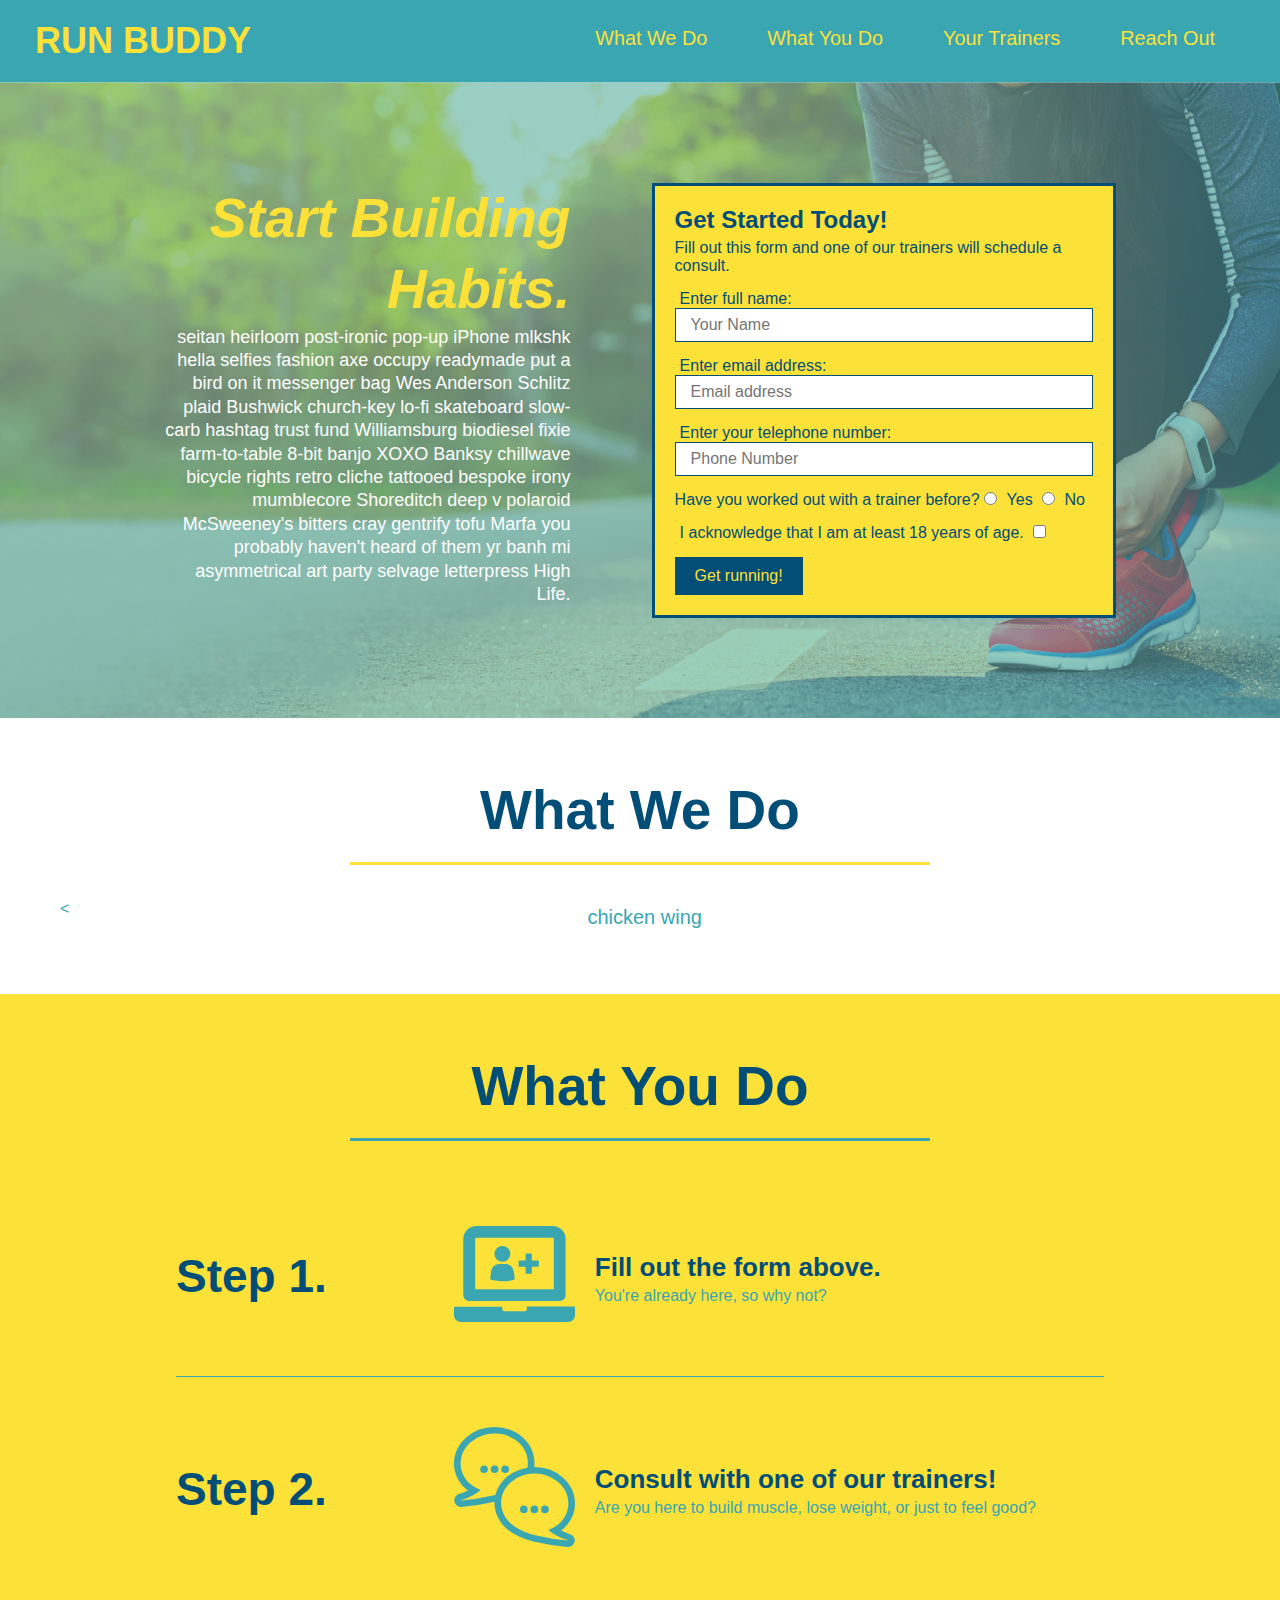
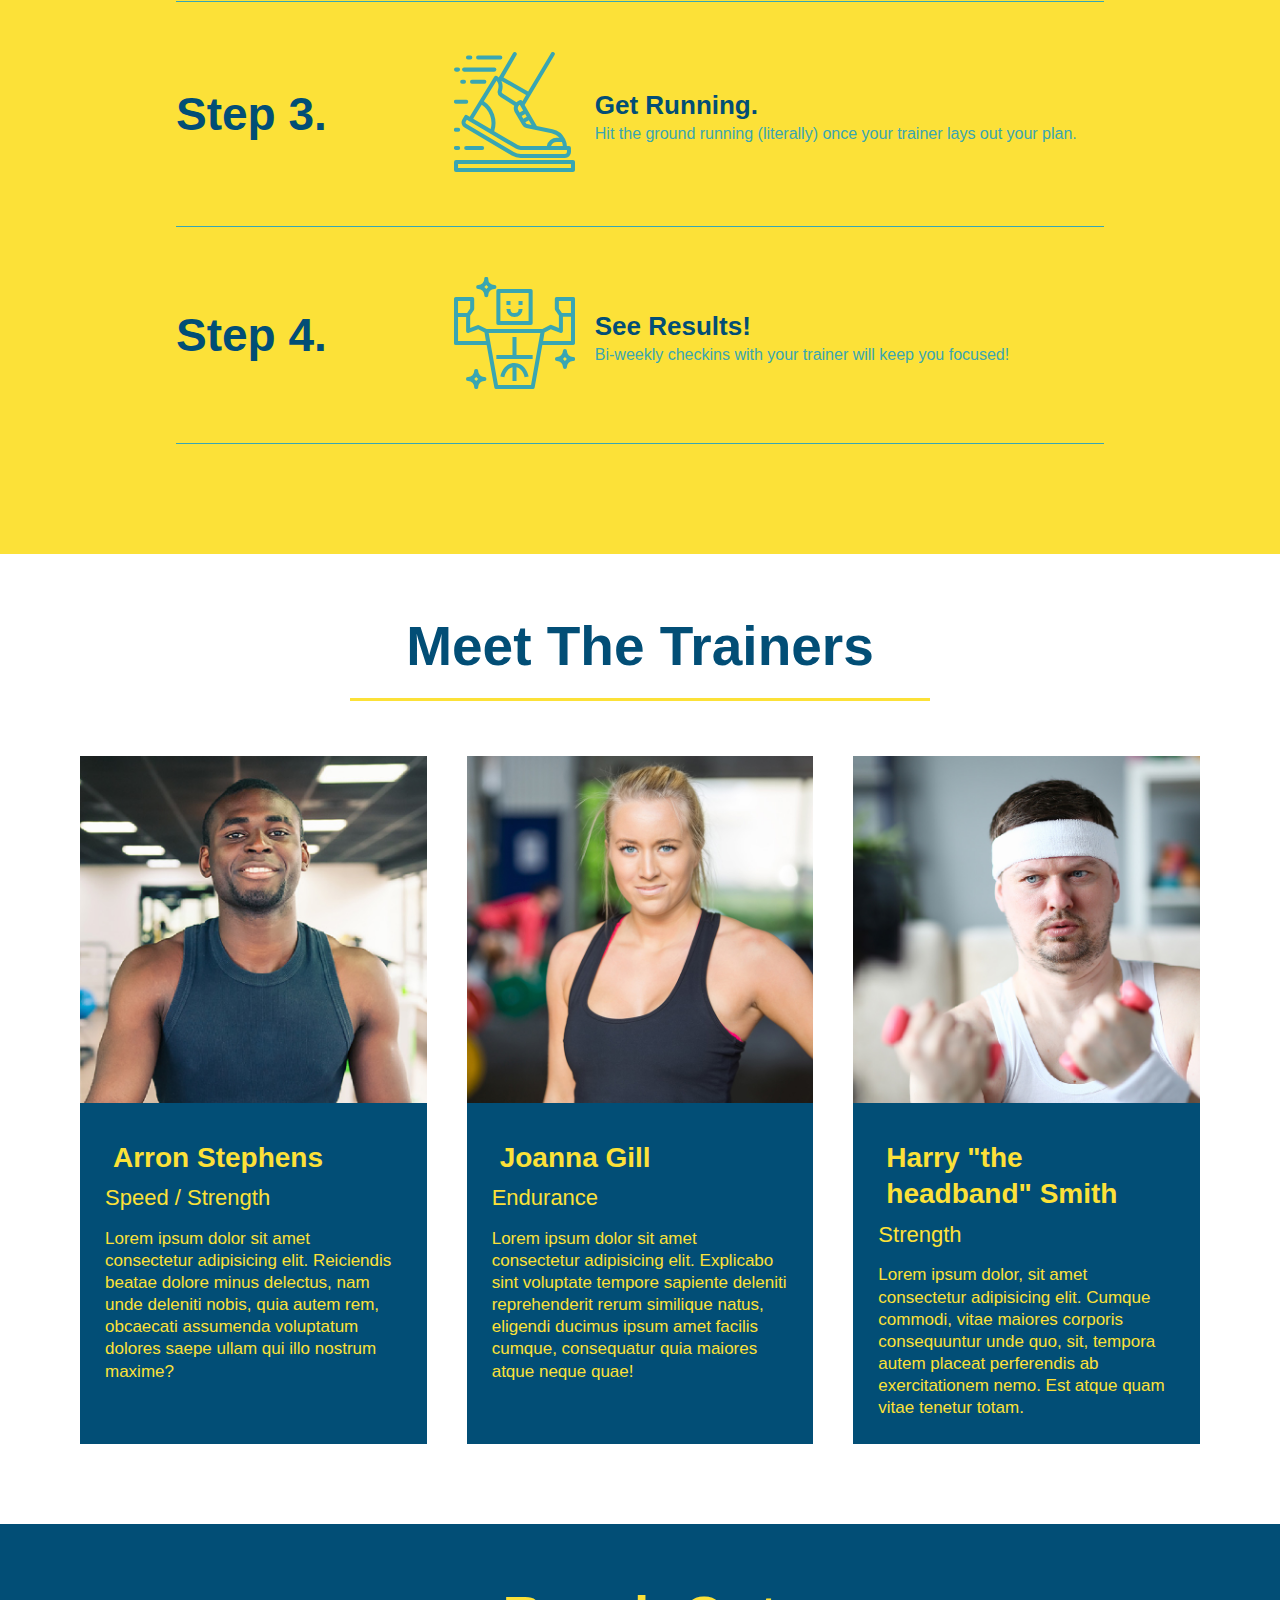
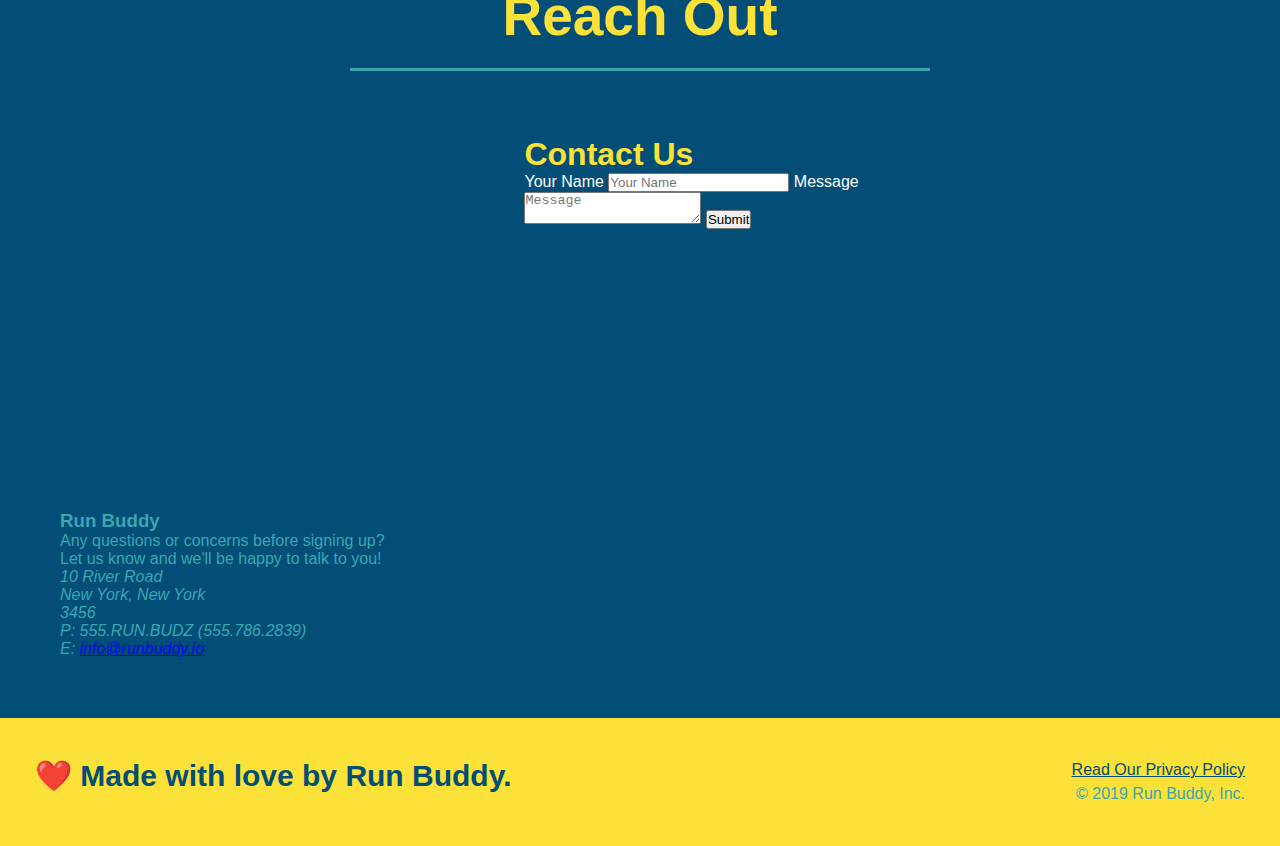
==== commit 25b7a0ff: "<add flexbox to the trainers>" ====
--- a/index.html
+++ b/index.html
@@ -147,16 +147,17 @@
 </section>
 
 <!--meet trainers-->
-<section id="your-trainers" class="trainers">
+<section id="your-trainers">
     <div class="flex-row">
     <h2 class="section-title primary-border">Meet The Trainers</h2>
     </div>
-
+<!--trainer 1-->
+    <div class="trainers">
     <article class="trainer">
     <img src="assets/images/trainer-1.jpg" alt="Arron Stephens in his workout clothes, ready to pump iron.">
-    <div class="trainer-bio text-left">
-        <h3>Arron Stephens</h3>
-        <h4>Speed / Strength</h4>
+    <div class="trainer-bio">
+        <h3 class="trainer-name">Arron Stephens</h3>
+        <h4 class="trainer-role">Speed / Strength</h4>
         <p>
         Lorem ipsum dolor sit amet consectetur adipisicing elit. Reiciendis beatae dolore minus delectus, nam unde deleniti nobis, quia autem rem, obcaecati assumenda voluptatum dolores saepe ullam qui illo nostrum maxime?
         </p>
@@ -164,26 +165,27 @@
     </article>
     <!--trainer number 2-->
 <article class="trainer">
-    <div class="trainer-bio text-right">
-        <h4>Endurance</h4>
-        <h3>Joanna Gill</h3>
+    <img src="assets/images/trainer-2.jpg" alt="Joanna Gill cooling off after a workout!">
+    <div class="trainer-bio">
+        <h3 class="trainer-name">Joanna Gill</h3>
+        <h4 class="trainer-role">Endurance</h4>
         <p>
             Lorem ipsum dolor sit amet consectetur adipisicing elit. Explicabo sint voluptate tempore sapiente deleniti reprehenderit rerum similique natus, eligendi ducimus ipsum amet facilis cumque, consequatur quia maiores atque neque quae!
         </p>
     </div>
-    <img src="assets/images/trainer-2.jpg" alt="Joanna Gill cooling off after a workout!">
 </article>
 <!--third trainer-->
 <article class="trainer">
     <img src="assets/images/trainer-3.jpg" alt="Harry Smith wearing a headband and lifting comically small pink weights.">
-    <div class="trainer-bio text left">
-<h3>Harry 'the headband' Smith</h3>
-<h4>Strength</h4>
+    <div class="trainer-bio">
+        <h3 class="trainer-name">Harry "the headband" Smith</h3>
+        <h4 class="trainer-role">Strength</h4>
 <p>
     Lorem ipsum dolor, sit amet consectetur adipisicing elit. Cumque commodi, vitae maiores corporis consequuntur unde quo, sit, tempora autem placeat perferendis ab exercitationem nemo. Est atque quam vitae tenetur totam.
 </p>
     </div>
 </article>
+</div>
 </section>
 <!--reach out-->
 <section id="reach-out" class="contact">
--- a/assets/css/style.css
+++ b/assets/css/style.css
@@ -197,34 +197,29 @@
 
 }
 .trainer{
-    width: 900px;
-    margin: 0 auto 30px auto;
+    margin: 20px;
     background: #024e76;
     color: #fce138;
-    overflow: auto;
+    flex: 1;
 }
 .trainer img{
-    width: 35%;
-    float: left;
+    width: 100%;
 }
 .trainer-bio{
-    padding: 35px;
-    float: left;
-    width: 65%;
+    padding: 25px;
+    line-height: 1.3;
 }
 .trainer-bio h3{
-    font-size: 32px;
-    margin-bottom: 8px;
-
+    font-size: 28px;
+    margin: 8px;
 }
 .trainer-bio h4{
     font-weight:lighter;
-    font-size: 26px;
-    margin-bottom: 25px;
+    font-size: 22px;
+    margin-bottom: 15px;
 }
 .trainer-bio p{
     font-size: 17px;
-    line-height: 1.3;
 }
 .text-left{
     text-align: left;
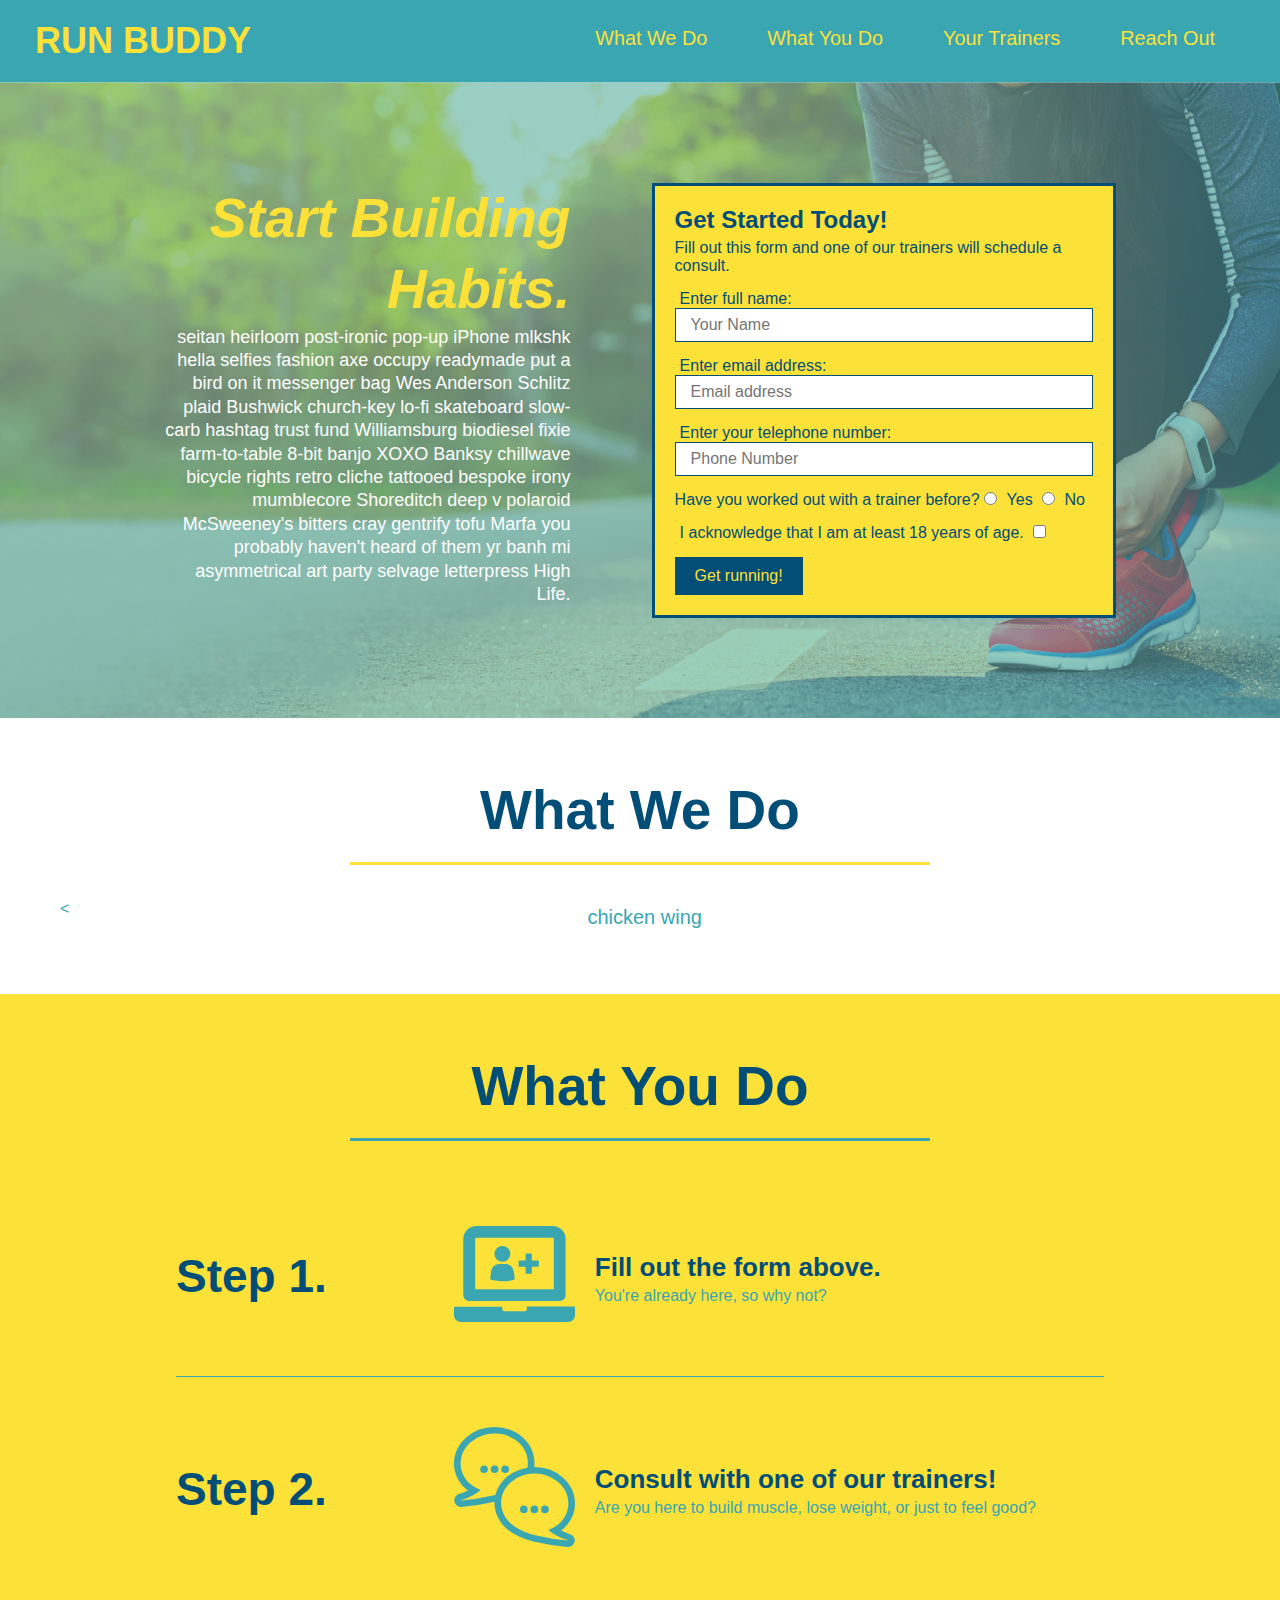
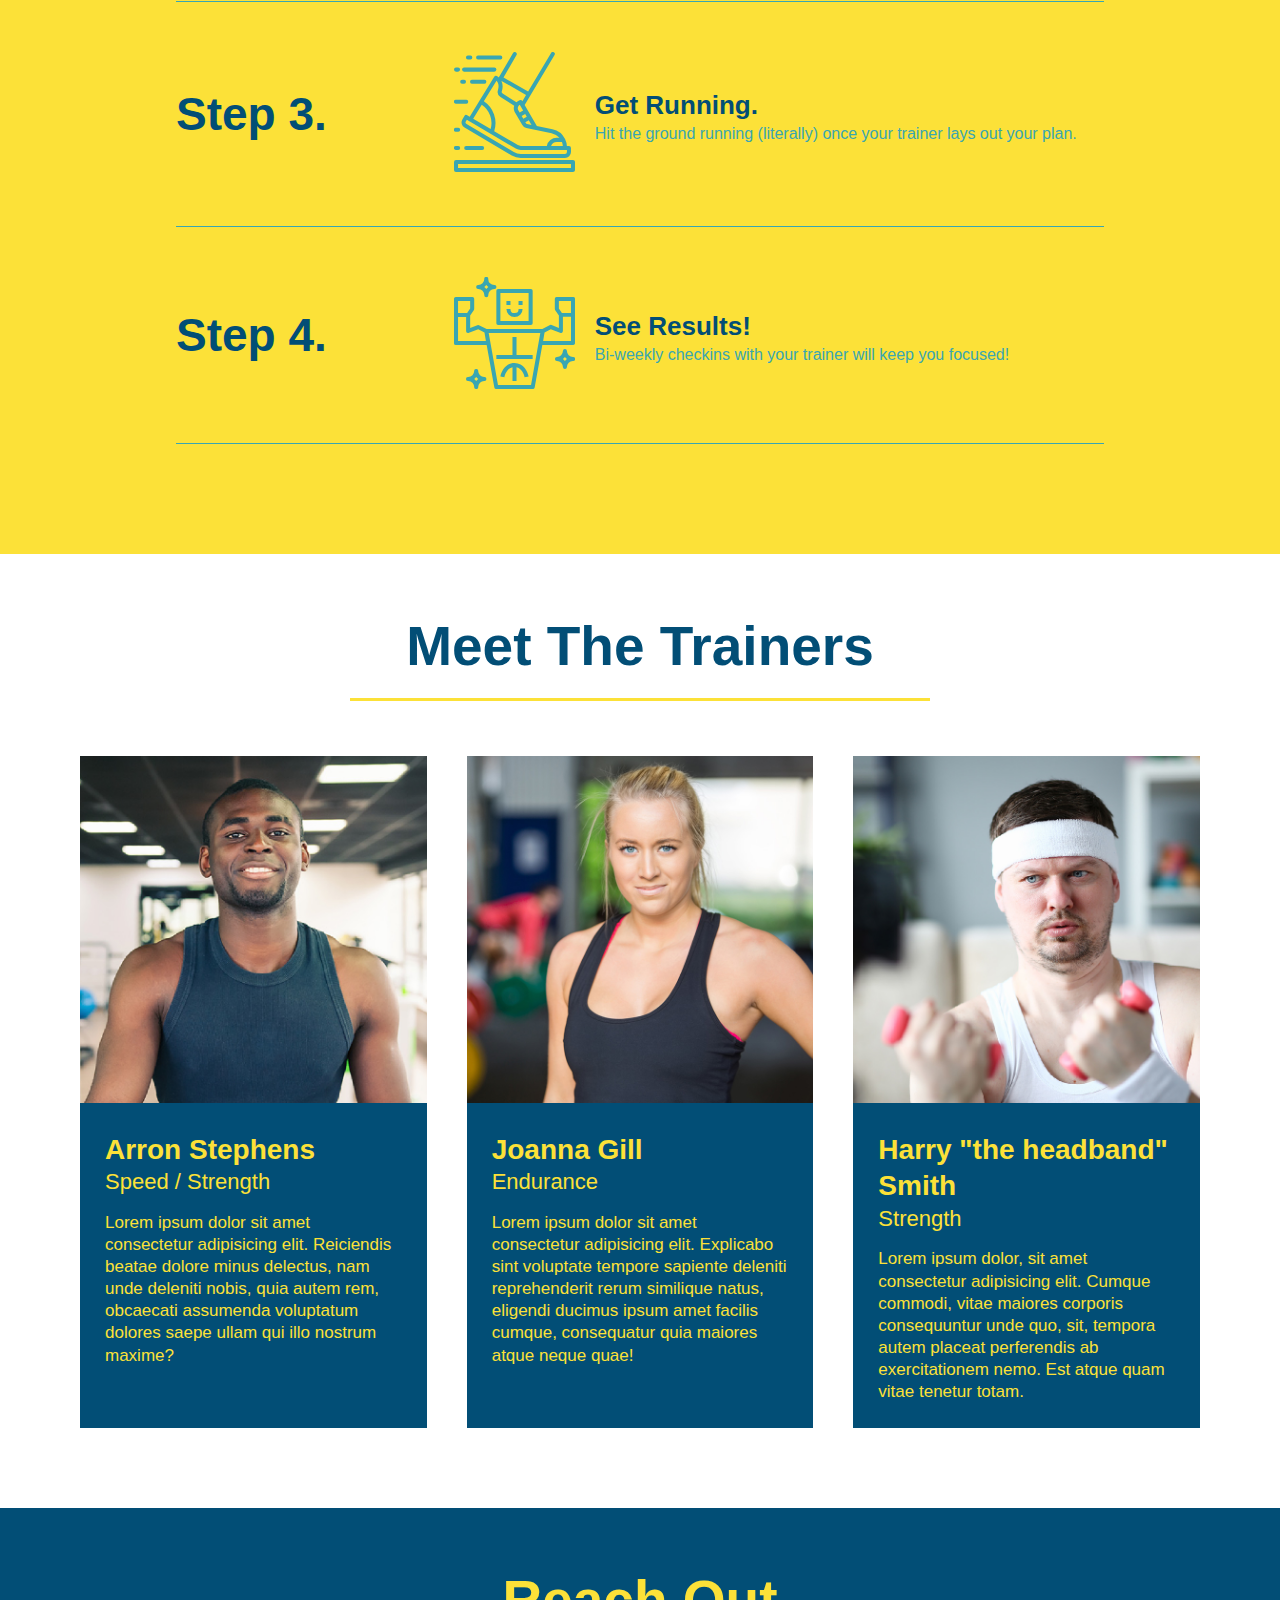
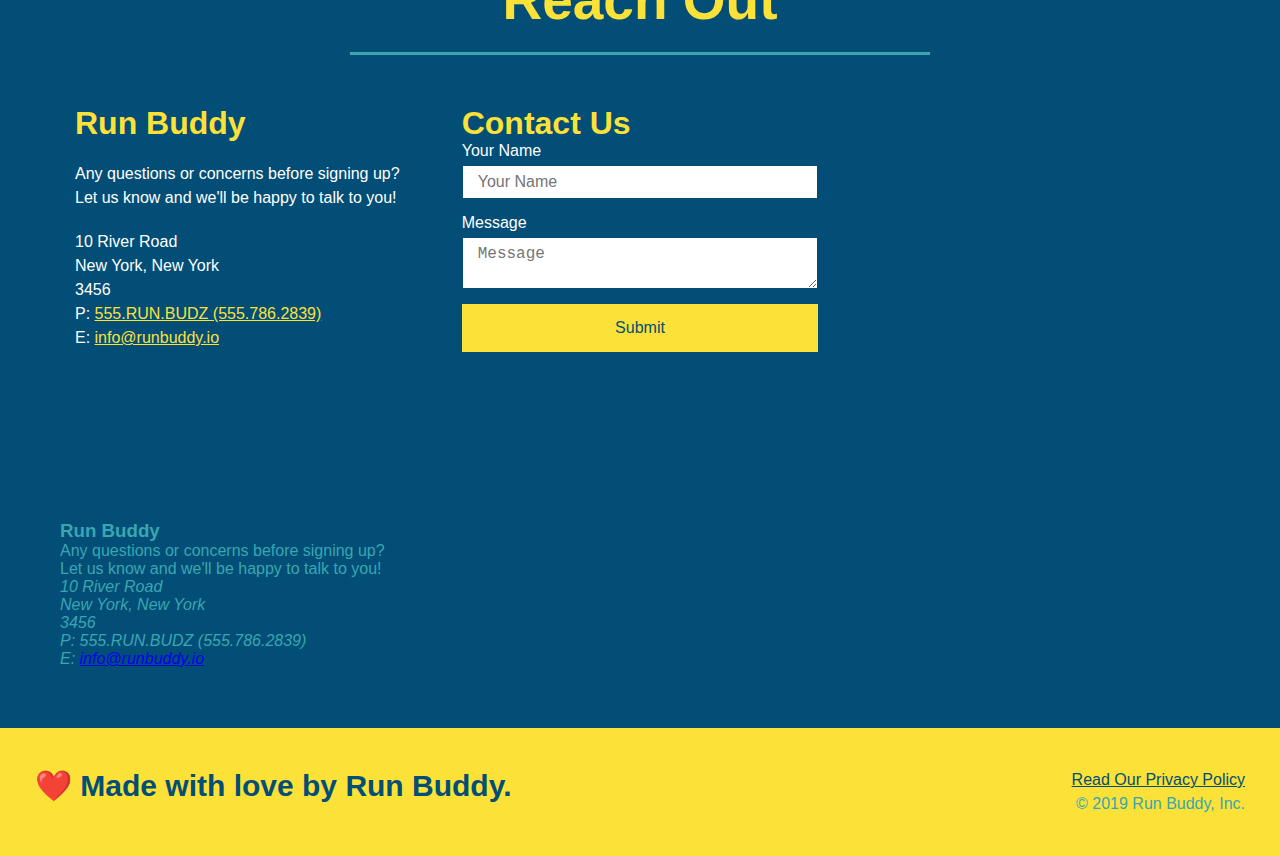
==== commit c9aba779: "<finish flexbox>" ====
--- a/index.html
+++ b/index.html
@@ -194,7 +194,24 @@
     </div>
 
     <div class="contact-info">
-        <iframe src="https://www.google.com/maps/embed?pb=!1m18!1m12!1m3!1d12087.531387250001!2d-73.95627076431303!3d40.76460136921745!2m3!1f0!2f0!3f0!3m2!1i1024!2i768!4f13.1!3m3!1m2!1s0x89c258cf54f9ede7%3A0x800ff1b8fb73642a!2s10%20River%20Rd%2C%20New%20York%2C%20NY%2010044!5e0!3m2!1sen!2sus!4v1624158216250!5m2!1sen!2sus" width="400" height="400" style="border:0;" allowfullscreen="" loading="lazy"></iframe>
+        <div>
+            <h3>Run Buddy</h3>
+            <p>
+                Any questions or concerns before signing up?
+                <br />
+                Let us know and we'll be happy to talk to you!
+            </p>
+            <address>
+            10 River Road
+                <br/>
+            New York, New York
+                <br/>
+            3456
+                <br/>
+            P: <a href="tel:555.786.2839">555.RUN.BUDZ (555.786.2839)</a><br />
+            E: <a href="mailto:info@runbuddy.io">info@runbuddy.io</a>
+            </address>
+            </div>
         <div class="contact-form">
             <h3>Contact Us</h3>
             <form>
@@ -207,6 +224,7 @@
                <button type="submit">Submit</button>
               </form>
           </div>
+          <iframe src="https://www.google.com/maps/embed?pb=!1m18!1m12!1m3!1d12087.531387250001!2d-73.95627076431303!3d40.76460136921745!2m3!1f0!2f0!3f0!3m2!1i1024!2i768!4f13.1!3m3!1m2!1s0x89c258cf54f9ede7%3A0x800ff1b8fb73642a!2s10%20River%20Rd%2C%20New%20York%2C%20NY%2010044!5e0!3m2!1sen!2sus!4v1624158216250!5m2!1sen!2sus" frameborder="0" style="border:0;" allowfullscreen></iframe>
     </div>
     <div>
     <h3>Run Buddy</h3>
--- a/assets/css/style.css
+++ b/assets/css/style.css
@@ -163,7 +163,6 @@
     font-size: 46px;
     flex: 1 30%;
 }
-
 .steps-text p{
     color: #39a6b2;
     font-size: 18px;
@@ -211,7 +210,6 @@
 }
 .trainer-bio h3{
     font-size: 28px;
-    margin: 8px;
 }
 .trainer-bio h4{
     font-weight:lighter;
@@ -230,22 +228,44 @@
 .contact {
     background: #024e76;
   }
+  .contact-info {
+    display: flex;
+    justify-content: space-between;
+    flex-wrap: wrap;
+  }
+  .contact-form input, .contact-form textarea {
+    border: 1px solid #024e76;
+    display: block;
+    padding: 7px 15px;
+    font-size: 16px;
+    color: #024e76;
+    width: 100%;
+    margin-bottom: 15px;
+    margin-top: 5px;
+  }
+  .contact-form button {
+    width: 100%;
+    border: none;
+    background: #fce138;
+    color: #024e76;
+    text-align: center;
+    padding: 15px 0;
+    font-size: 16px;
+  }
   
   .contact h2 {
     color: #fce138;
   }
   
   .contact-info iframe {
-    width: 400px;
     height: 400px;
   }
+  .contact-info > * {
+    flex: 1;
+    margin: 15px;
+  }
   
   .contact-info div {
-    width: 410px;
-    display: inline-block;
-    vertical-align: top;
-    text-align: left;
-    margin: 30px 0 0 60px;
     color: white;
   }
   
@@ -258,7 +278,7 @@
   .contact-info address {
     margin: 20px 0;
     line-height: 1.5;
-    font-size: 20px;
+    font-size: 16px;
     font-style: normal;
   }
   
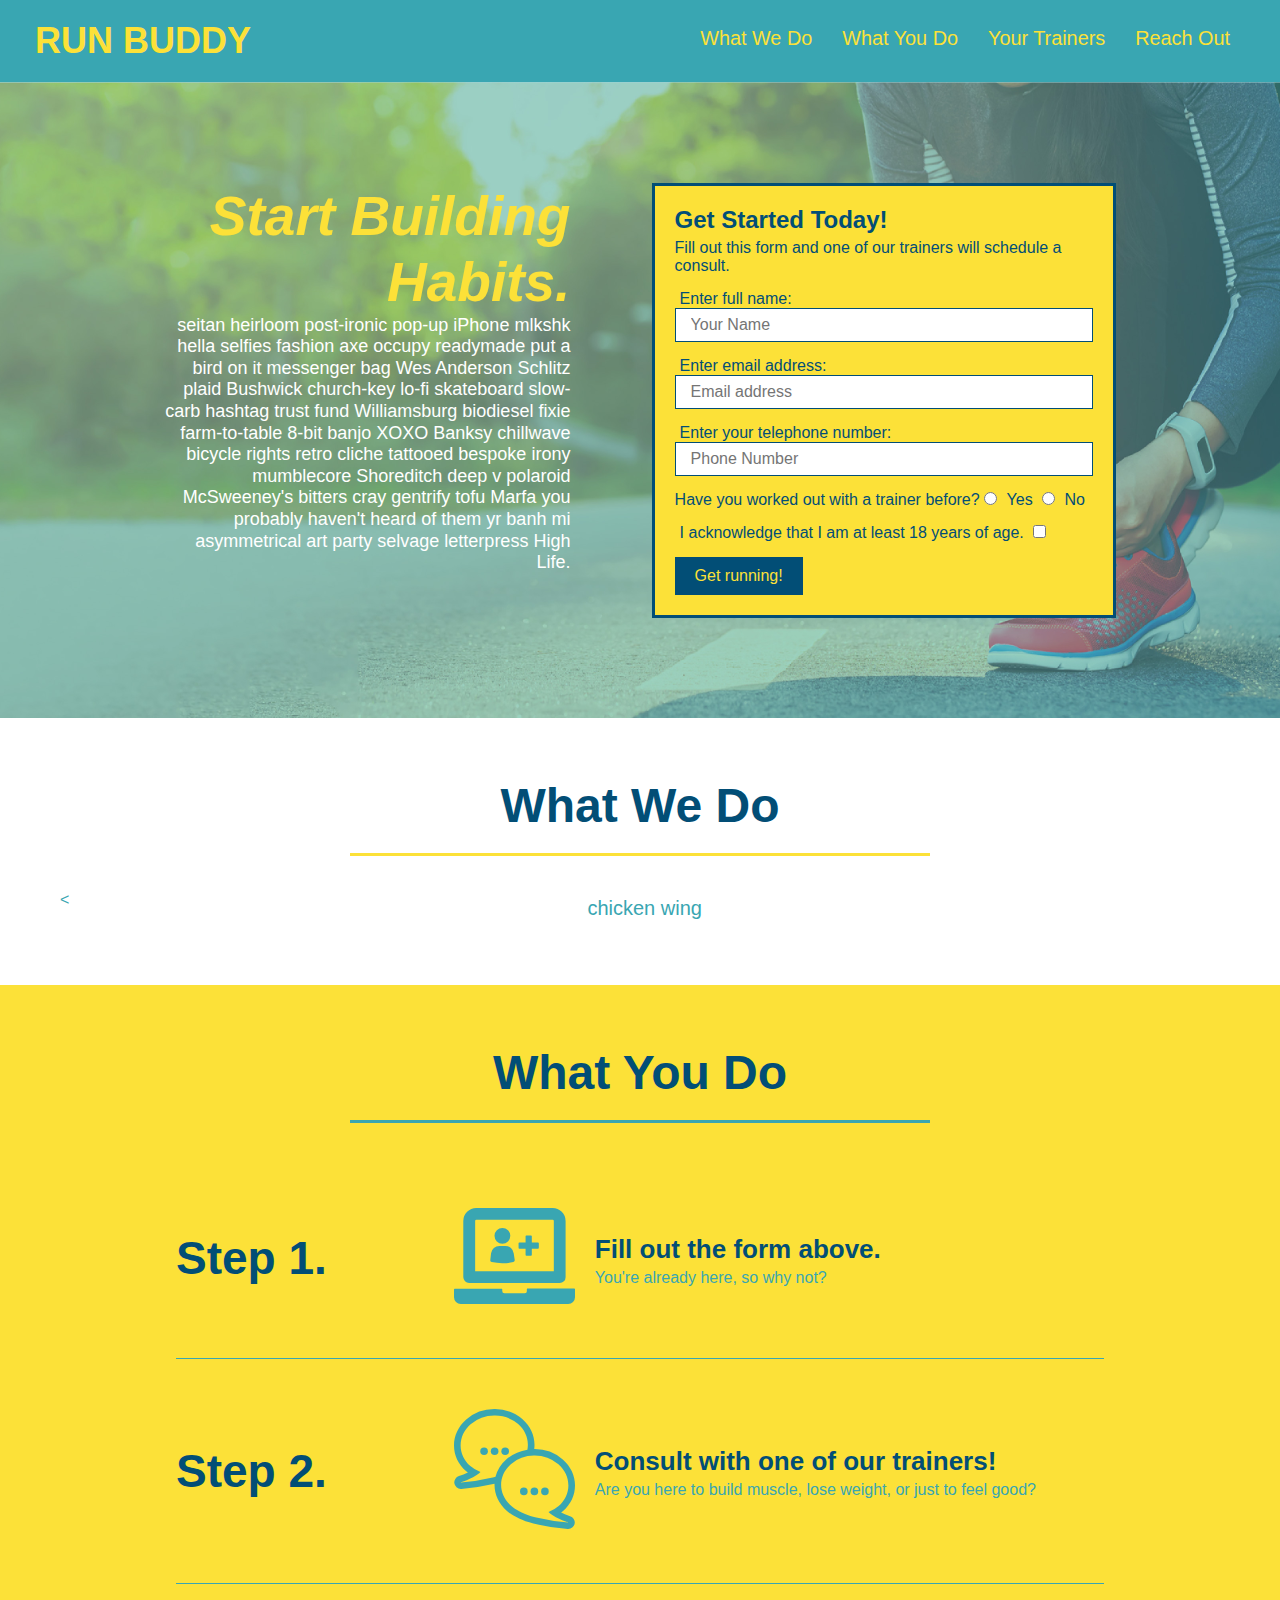
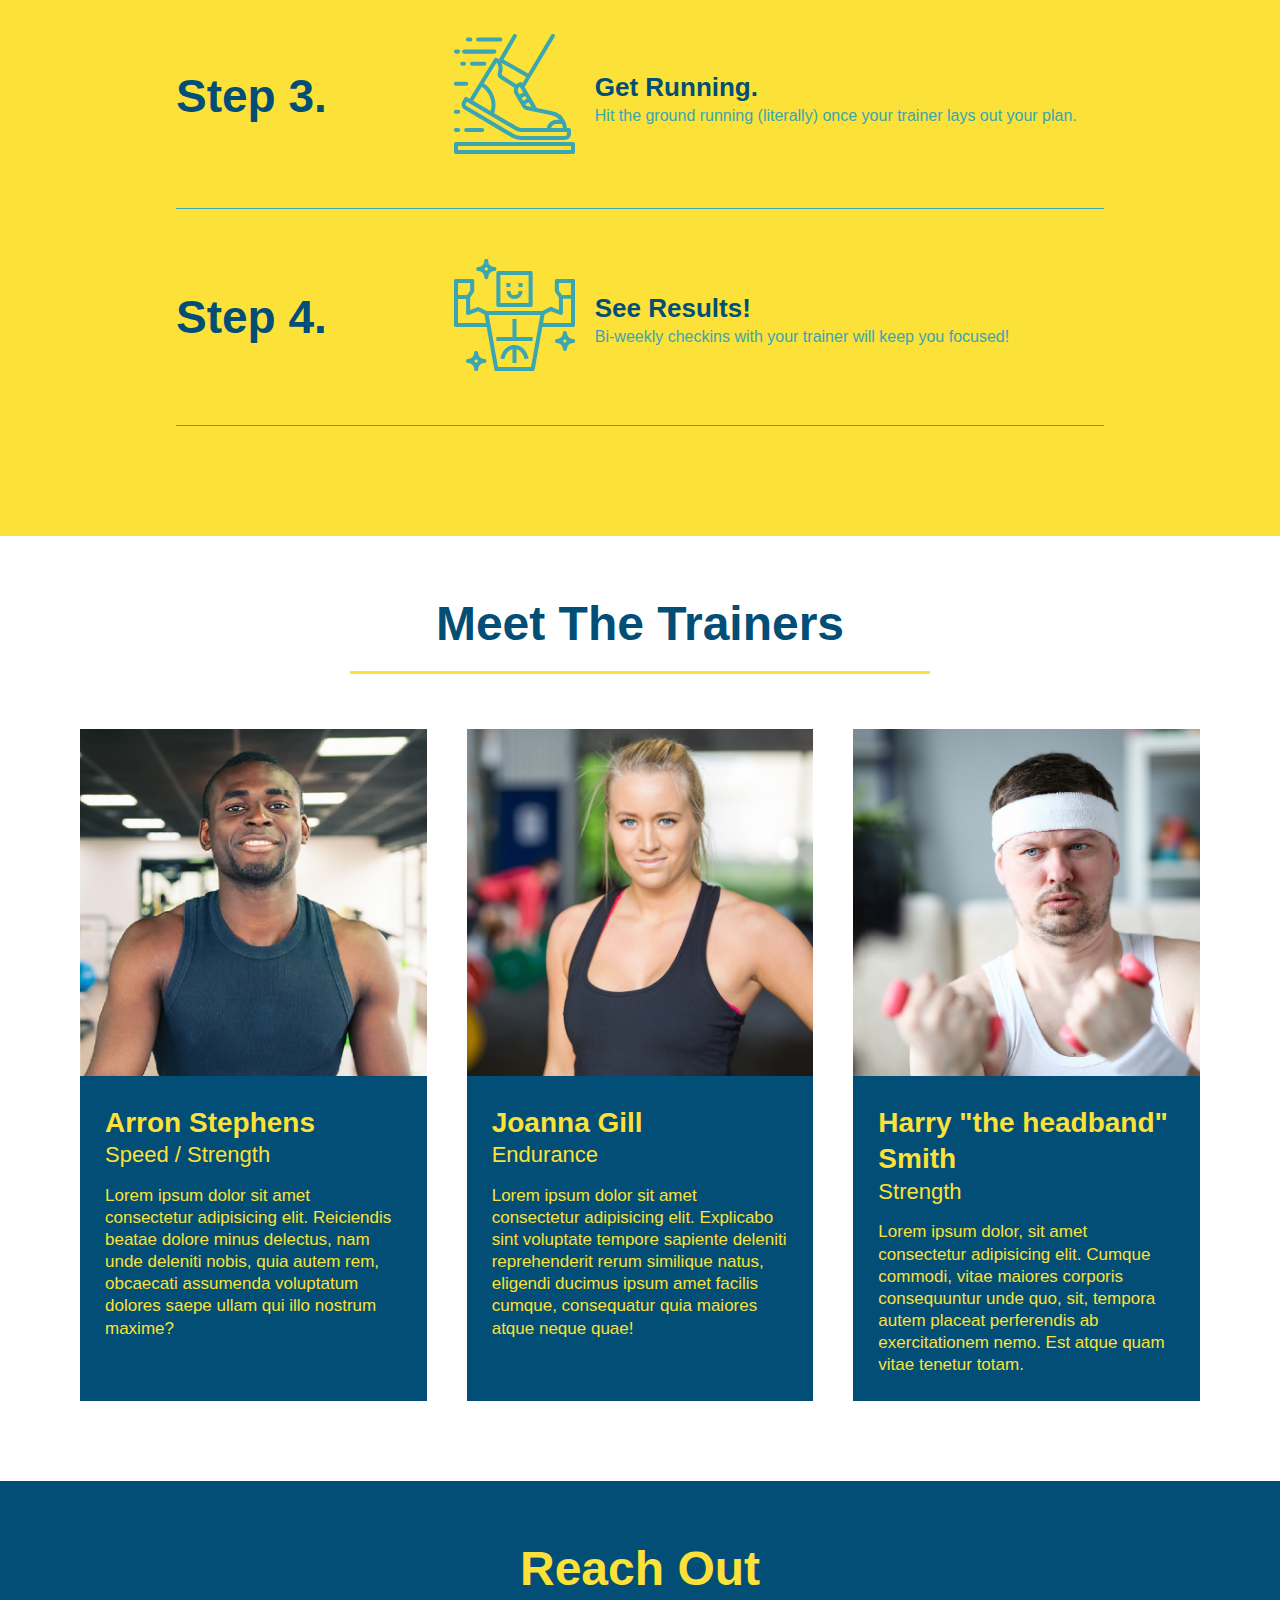
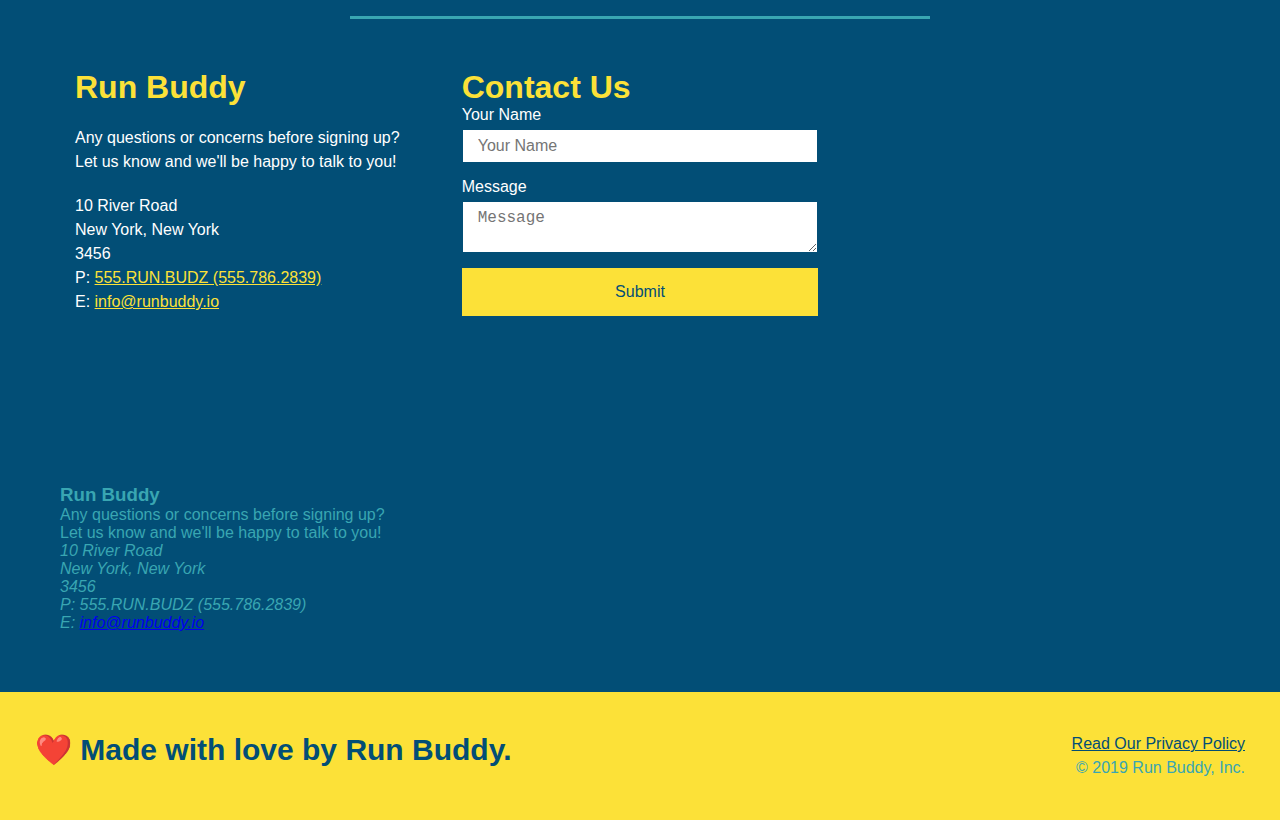
==== commit fb2b9fca: "set up media queries" ====
--- a/index.html
+++ b/index.html
@@ -4,6 +4,7 @@
 <meta charset="UTF-8"/>
 <title>Run  Buddy</title>
 <link rel="stylesheet" href="assets/css/style.css"/>
+<meta name="viewport" content="width=device-width, initial-scale=1.0" />
 </head>
 
 <header> 
--- a/assets/css/style.css
+++ b/assets/css/style.css
@@ -33,7 +33,7 @@
     list-style: none;
   }
 header nav ul li a {
-    margin: 0 30px;
+    padding: 10px 15px;
     font-weight: lighter;
     font-size: 1.55vw;
 }
@@ -73,6 +73,7 @@
     display: flex;
     justify-content: center;
     flex-wrap: wrap;
+    align-items: flex-start;
 }
 .hero-cta {
     width: 35%;
@@ -80,7 +81,7 @@
     margin: 3.5%;
     color: #fff;
     font-size: 18px;
-    line-height: 1.3;
+    line-height: 1.2;
   }
   .hero-cta h2 {
     font-style: italic;
@@ -173,7 +174,7 @@
     color: #024e76;
   }
 .section-title{
-    font-size: 55px;
+    font-size: 48px;
     color: #024e76;
     margin: 0 auto 35px auto;
     padding-bottom: 20px;
@@ -288,4 +289,26 @@
   .flex-row{
       display: flex;
   }
-  +  /* MEDIA QUERY FOR SMALLER DESKTOP SCREENS AND SMALLER */
+@media screen and (max-width: 980px) {
+  header h1 a {
+    /* this will be applied on any screen smaller than 980px */
+  
+  }
+}
+
+/* MEDIA QUERY FOR TABLETS AND SMALLER */
+@media screen and (max-width: 768px) {
+  header h1 {
+    /* this will be applied on any screen between 768px and 575px */
+  
+  }
+}
+
+/* MEDIA QUERY FOR MOBILE PHONES AND SMALLER */
+@media screen and (max-width: 575px) {
+  header h1 {
+    /* this will be applied on any screen smaller than 575px */
+  
+  }
+}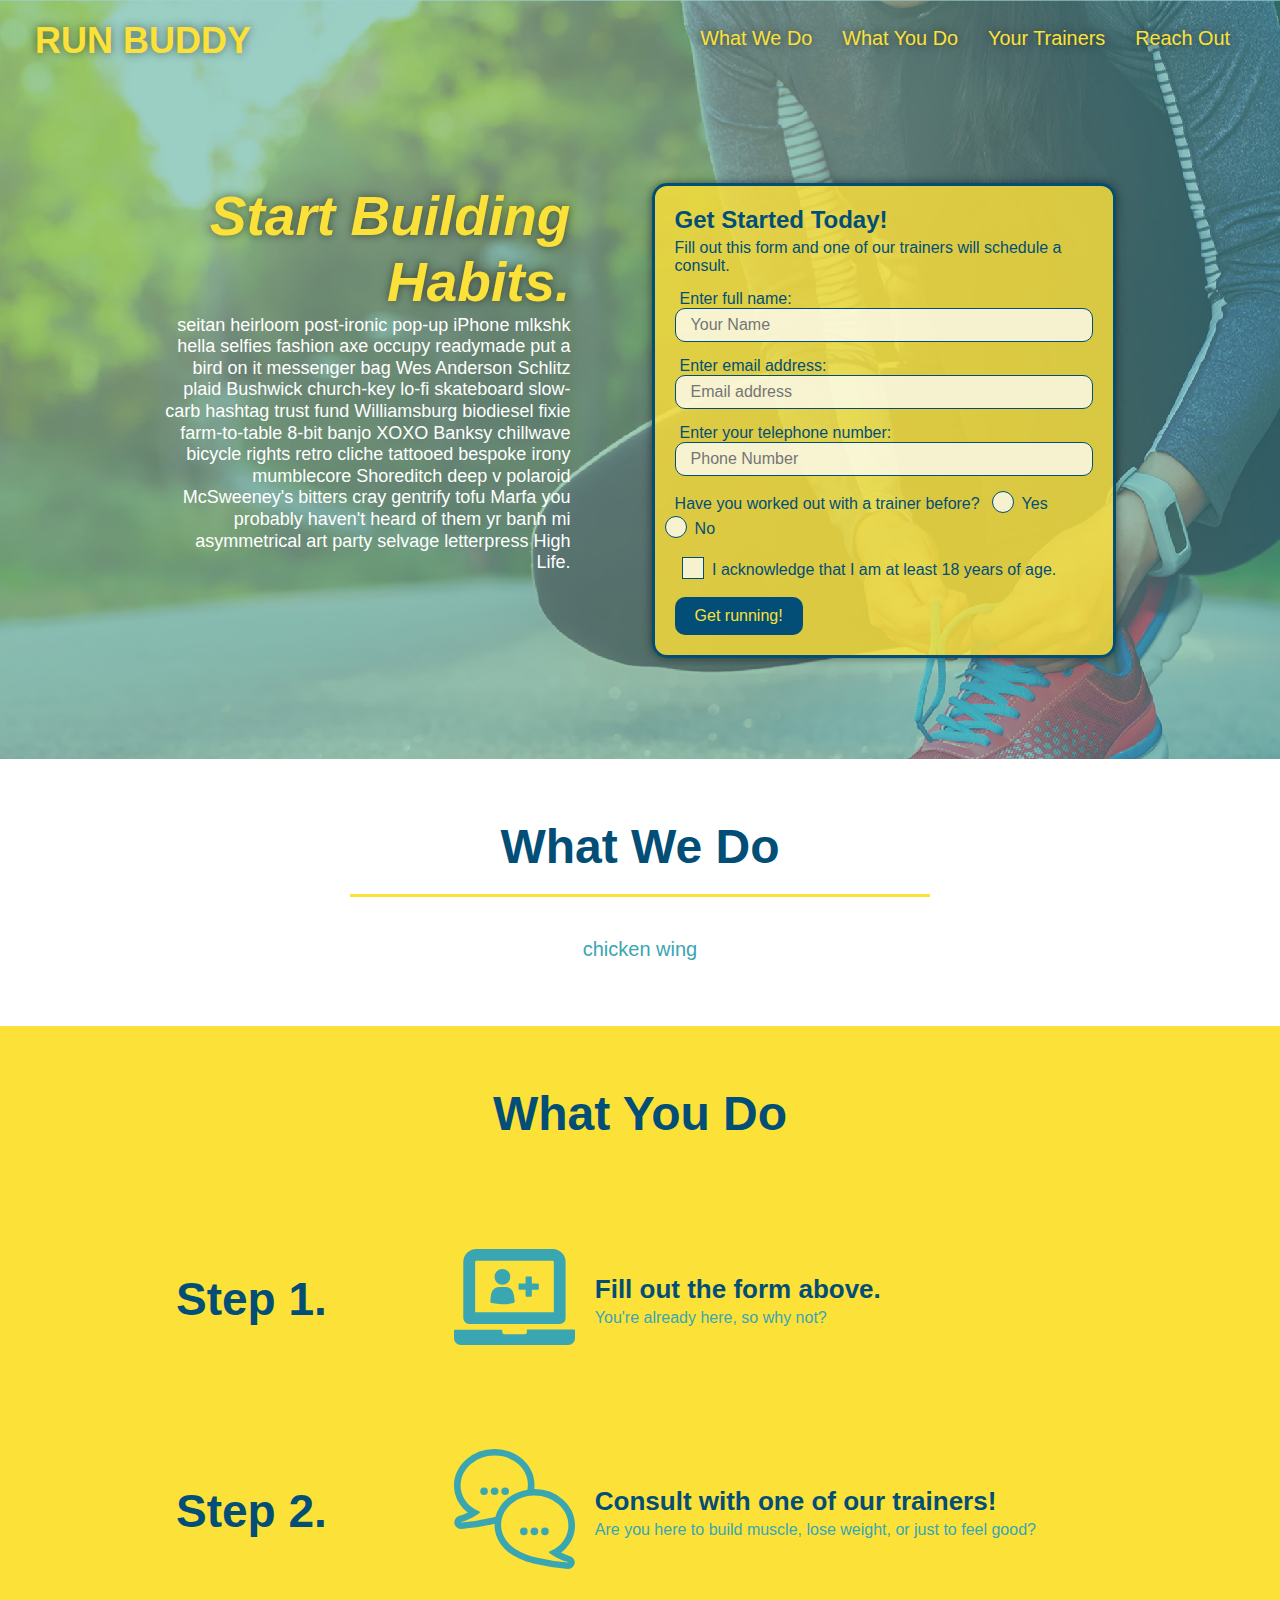
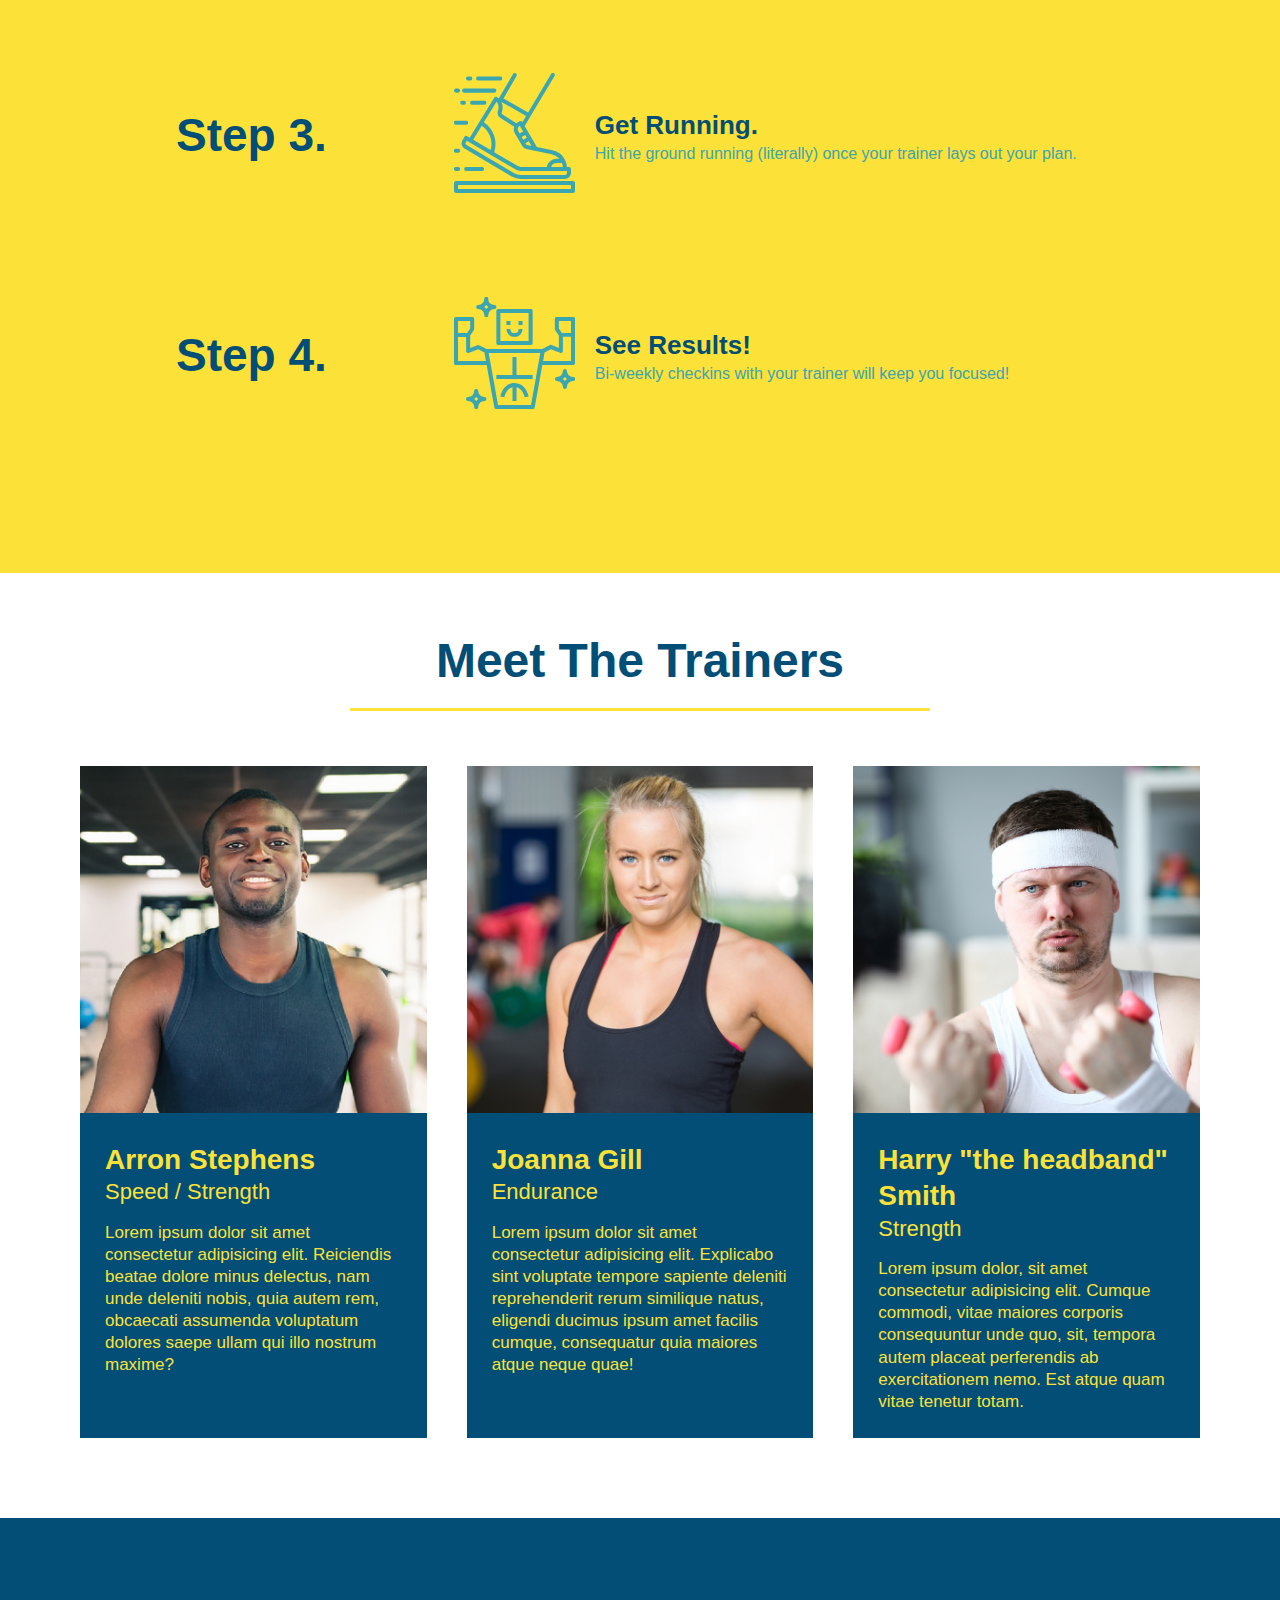
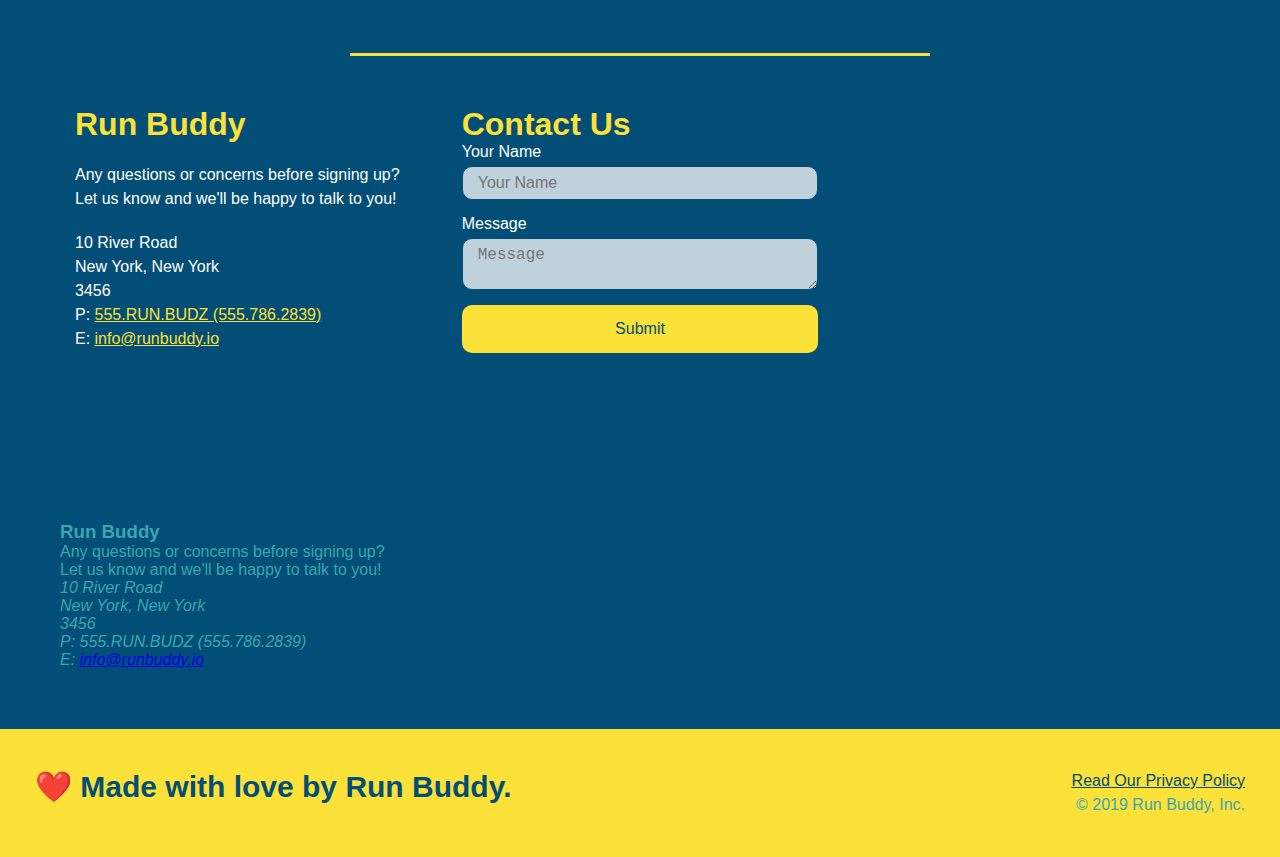
==== commit afd959eb: "final css touches" ====
--- a/index.html
+++ b/index.html
@@ -58,19 +58,21 @@
             <input type="text" placeholder="Phone Number" name="phone" id="phone" input class="form-input">
             <p>
                 Have you worked out with a trainer before?
-                <input type="radio" name="trainer-confirm" id="trainer-yes" />
-                <label for="trainer-yes">Yes</label>
-                <input type="radio" name="trainer-confirm" id="trainer-no"/>
-                <label for="trainer-no">No</label>
-
-
-            </p>
-            <p>
-                <label for="checkbox" >
-                    I acknowledge that I am at least 18 years of age.
-                </label>
-                <input type="checkbox" name="age-confirm" id="checkbox"/>
-            </p>
+                <span class="radio-wrapper">
+                  <input type="radio" name="trainer-confirm" id="trainer-yes" />
+                  <label for="trainer-yes">Yes</label>
+                </span>
+                <span class="radio-wrapper">
+                  <input type="radio" name="trainer-confirm" id="trainer-no" />
+                  <label for="trainer-no">No</label>
+                </span>
+              </p>
+              <p>
+                <span class="checkbox-wrapper">
+                  <input type="checkbox" name="age-confirm" id="checkbox" />
+                  <label for="checkbox">I acknowledge that I am at least 18 years of age.</label>
+                </span>
+              </p>
             <button type="submit">
                 Get running!
             </button>
@@ -82,7 +84,7 @@
     <div class="flex-row">
     <h2 class="section-title primary-border">What We Do</h2>
     </div>
-    <div class="flex-row"><
+    <div class="flex-row">
     <p>
         chicken wing 
     </p>
--- a/assets/css/style.css
+++ b/assets/css/style.css
@@ -1,3 +1,8 @@
+:root {
+  --primary-color: #fce138;
+  --secondary-color: #024e76;
+  --tertiary-color: #39a6b2;
+}
 * {
     margin:0;
     padding:0;
@@ -7,20 +12,30 @@
 /*applying style to header*/
 header{
     padding: 20px 35px;
-    background-color: #39a6b2;
+    background-color: var(--tertiary-color);
     display: flex;
     justify-content: space-between;
     flex-wrap: wrap;
+    position: -webkit-sticky;
+    position: sticky;
+    top: 0;
+    background-image: url("../images/hero-bg.jpg");
+    background-size: cover;
+    background-attachment: fixed;
+    background-position: 80%;
+    z-index: 9999;
+
 }
 header h1{
     font-weight: bold;
     font-size: 36px;
-    color:#fce138;
+    color: var(--primary-color);
     margin: 0;
-}
+    text-shadow: 0 0 10px rgba(0, 0, 0, 0.5);
+  }
 header a{
     text-decoration: none;
-    color:#fce138;
+    color: var(--primary-color);
 }
 header nav{
     margin: 7px 0;
@@ -36,15 +51,22 @@
     padding: 10px 15px;
     font-weight: lighter;
     font-size: 1.55vw;
+    text-shadow: 0 0 10px rgba(0, 0, 0, 0.5);
+}
+header nav ul li a:hover {
+  background: var(--primary-color);
+  color: var(--secondary-color);
+  border-radius: 15px;
+  text-shadow: none;
 }
 
 /*applying style to bod*/
 body {
-    color: #39a6b2;
+    color: var(--tertiary-color);
     font-family: Helvetica, Arial, sans-serif;
 }
 footer{
-    background:#fce138;
+  background: var(--primary-color);
     width: 100%;
     padding: 40px 35px;
     display: flex;
@@ -52,7 +74,7 @@
     flex-wrap: wrap;
 }
 footer h2{
-    color: #024e76;
+  color: var(--secondary-color);
     font-size: 30px;
     margin: 0;
 }
@@ -61,7 +83,7 @@
     text-align: right;
 }
 footer a{
-    color: #024e76
+  color: var(--secondary-color);
 }
 section{
     padding: 60px;
@@ -69,11 +91,12 @@
 .hero{
     background-image: url("../images/hero-bg.jpg");
     background-size: cover;
-    background-position: center;
     display: flex;
     justify-content: center;
     flex-wrap: wrap;
     align-items: flex-start;
+    background-attachment: fixed;
+    background-position: 80%;
 }
 .hero-cta {
     width: 35%;
@@ -86,15 +109,21 @@
   .hero-cta h2 {
     font-style: italic;
     font-size: 55px;
-    color: #fce138;
+    color: var(--primary-color);
+    text-shadow: 0 0 10px rgba(0, 0, 0, 0.5);
   }
 .hero-form{
-    background-color: #fce138;
-    border: 3px solid #024e76;
+  background-color: rgba(255, 225, 56, 0.8);
+  border: 3px solid var(--secondary-color);
     padding: 20px;
     width: 40%;
-    color: #024e76;
+    color: var(--secondary-color);
     margin: 3.5%;
+    box-shadow: 0 0 10px rgba(0, 0, 0, 0.5);
+    border-radius: 15px;
+}
+.hero-form button:hover {
+  background-color: var(--tertiary-color);  
 }
 .hero-form h3{
     font-size: 24px;
@@ -104,44 +133,107 @@
     margin: 5px 0 15px 0;
 }
 .form-input{
-    border: 1px solid #024e76;
+  border: 1px solid var(--secondary-color);
     display: block;
     padding: 7px 15px;
     font-size: 16px;
-    color: #024e76;
+    color: var(--secondary-color);
     width: 100%;
     margin-bottom: 15px;
+    border-radius: 10px;
+    background-color: rgba(255,255,255, 0.75);
+}
+.form-input:focus {
+  background-color: rgba(255,255,255, 1);
+  outline: none;
 }
 .hero-form label{
     margin: 0 5px;
 }
 .hero-form button{
-    color: #fce138;
-    background-color: #024e76;
-    border: none;
+  color: var(--primary-color);
+  background-color: var(--secondary-color);
+  border: none;
     padding: 10px 20px;
     font-size: 16px;
+    border-radius: 10px;
+}
+.checkbox-wrapper input, .radio-wrapper input {
+  opacity: 0;
+}
+.checkbox-wrapper input + label::after, 
+.radio-wrapper input + label::after {
+  content: none;
+}
+
+.checkbox-wrapper input:checked + label::after, 
+.radio-wrapper input:checked + label::after {
+  content: "";
+}
+.checkbox-wrapper label, .radio-wrapper label {
+  position: relative;
+  left: 10px;
+  margin: 10px;
+  line-height: 1.6;
+}
+.checkbox-wrapper label::before, .radio-wrapper label::before {
+  content: "";
+  height: 20px;
+  width: 20px;
+  background: rgba(255, 255, 255, 0.75);  
+  border: 1px solid var(--secondary-color);  
+  position: absolute;
+  top: -4px;
+  left: -30px;
+}
+.radio-wrapper label::before {
+  border-radius: 50%;
+}
+.radio-wrapper label::after {
+  content: "";
+  width: 20px;
+  height: 20px;
+  border-radius: 50%;
+  background: var(--secondary-color);  
+  position: absolute;
+  left: -29px;
+  top: -3px;
+  background-image: radial-gradient(circle, var(--tertiary-color), var(--secondary-color));
+}
+
+.checkbox-wrapper label::after {
+  content: "";
+  height: 6px;
+  width: 14px;
+  border-left: 2px solid var(--secondary-color);
+  border-bottom: 2px solid var(--secondary-color);
+  position: absolute;
+  left: -26px;
+  top: 1px;
+  transform: rotate(-58deg);
 }
 .intro p{
     line-height: 1.7;
-    color: #39a6b2;
+    color: var(--tertiary-color);
     width: 80%;
     font-size: 20px;
     margin: 0 auto;
     text-align: center;
 }
 .steps{
-    background: #fce138;
+  background: var(--primary-color);
 }
 .step{
     margin: 50px auto;
     padding-bottom: 50px;
     width: 80%;
-    border-bottom: 1px solid #39a6b2;
     display: flex;
     flex-wrap: wrap;
     align-items: center;
     justify-content: space-between;
+  }
+  .step:last-child {
+    border-bottom: none;
   }
   .step-img {
     flex: 1 12%;
@@ -160,22 +252,22 @@
     max-width: 100%;
   }
 .steps h3{
-    color: #024e76;
+  color: var(--secondary-color);
     font-size: 46px;
     flex: 1 30%;
 }
 .steps-text p{
-    color: #39a6b2;
+    color: var(--tertiary-color);
     font-size: 18px;
 }
 .step-text h4 {
     font-size: 26px;
     line-height: 1.5;
-    color: #024e76;
+    color: var(--secondary-color);
   }
 .section-title{
     font-size: 48px;
-    color: #024e76;
+    color: var(--secondary-color);
     margin: 0 auto 35px auto;
     padding-bottom: 20px;
     border-bottom: 3px solid;
@@ -183,10 +275,10 @@
     width: 50%;
 }
 .primary-border{
-    border-color: #fce138;
+  border-color: var(--primary-color);
 }
 .secondary-border{
-    border-color: #39a6b2;
+  border-color: var(--primary-color);
 }
 .trainers{
   width: 100%;
@@ -198,8 +290,8 @@
 }
 .trainer{
     margin: 20px;
-    background: #024e76;
-    color: #fce138;
+    background: var(--secondary-color);
+    color: var(--primary-color);
     flex: 1;
 }
 .trainer img{
@@ -227,7 +319,7 @@
     text-align: right;
 }
 .contact {
-    background: #024e76;
+  background: var(--secondary-color);
   }
   .contact-info {
     display: flex;
@@ -235,27 +327,38 @@
     flex-wrap: wrap;
   }
   .contact-form input, .contact-form textarea {
-    border: 1px solid #024e76;
+    border: 1px solid var(--secondary-color);
     display: block;
     padding: 7px 15px;
     font-size: 16px;
-    color: #024e76;
+    color: var(--secondary-color);
     width: 100%;
     margin-bottom: 15px;
     margin-top: 5px;
+    border-radius: 10px;
+    background-color: rgba(255,255,255, 0.75);
+  }
+  .contact-form input:focus, .contact-form textarea:focus {
+    background-color: rgba(255,255,255, 1);
+    outline: none;
   }
   .contact-form button {
     width: 100%;
     border: none;
-    background: #fce138;
-    color: #024e76;
+    background: var(--primary-color);
+    color: var(--secondary-color);
     text-align: center;
     padding: 15px 0;
     font-size: 16px;
+    border-radius: 10px;
+  }
+  .contact-form button:hover {
+    color: var(--primary-color);
+    background: var(--tertiary-color);
   }
   
   .contact h2 {
-    color: #fce138;
+    background: var(--secondary-color);
   }
   
   .contact-info iframe {
@@ -271,7 +374,7 @@
   }
   
   .contact-info h3 {
-    color: #fce138;
+    color: var(--primary-color);
     font-size: 32px;
   }
   
@@ -284,31 +387,121 @@
   }
   
   .contact-info a {
-    color: #fce138;
+    color: var(--primary-color);
   }
   .flex-row{
       display: flex;
   }
+
+
+
   /* MEDIA QUERY FOR SMALLER DESKTOP SCREENS AND SMALLER */
 @media screen and (max-width: 980px) {
-  header h1 a {
     /* this will be applied on any screen smaller than 980px */
-  
-  }
-}
-
+    header {
+      padding-bottom: 0;
+      justify-content: center;
+      position: relative;
+    }
+  
+    header h1 {
+      width: 100%;
+      text-align: center;
+    }
+  
+    header nav ul {
+      margin-top: 20px;
+      width: 100%;
+      justify-content: center;
+    }
+  
+    header nav ul li a {
+      font-size: 20px;
+    }
+  
+    footer h2, footer div {
+      text-align: center;
+      width: 100%;
+    }
+    .hero-cta, .hero-form {
+      width: 100%;
+    }
+    
+    .hero-cta {
+      text-align: center;
+    }
+    .section-title {
+      width: 80%;
+    }
+    
+    .trainer {
+      flex: 0 70%;
+    }
+    
+    .contact-info iframe{
+      flex: 1 100%;
+    }
+}
 /* MEDIA QUERY FOR TABLETS AND SMALLER */
 @media screen and (max-width: 768px) {
-  header h1 {
     /* this will be applied on any screen between 768px and 575px */
-  
-  }
+    section {
+      padding: 30px 15px;
+    }
+  
+    .step h3 {
+      flex: 1 100%;
+      text-align: center;
+    }
+  
+    .step-info {
+      flex: 2 100%;
+      text-align: center;
+      justify-content: center;
+    }
+  
+    .step-img {
+      flex: 0 32%;
+      margin-right: 0;
+      margin-top: 15px;
+      margin-bottom: 15px;
+    }
+  
+    .step-text {
+      flex: 100%;  
+    }
+    .trainer-bio h3, .trainer-bio h4 {
+      display: block;
+    }
 }
 
 /* MEDIA QUERY FOR MOBILE PHONES AND SMALLER */
 @media screen and (max-width: 575px) {
-  header h1 {
     /* this will be applied on any screen smaller than 575px */
-  
-  }
+    .hero-form button {
+      width: 100%;
+    }
+  
+    .section-title {
+      width: 95%;
+    }
+  
+    .intro p {
+      width: 100%;
+    }
+  
+    .trainer {
+      flex: 0 100%;
+    }
+  
+    .contact-info {
+      text-align: center;
+    }
+  
+    .contact-info > * {
+      flex: 0 100%;
+    }
+    .contact-form {
+      order: 3;
+    }
 }